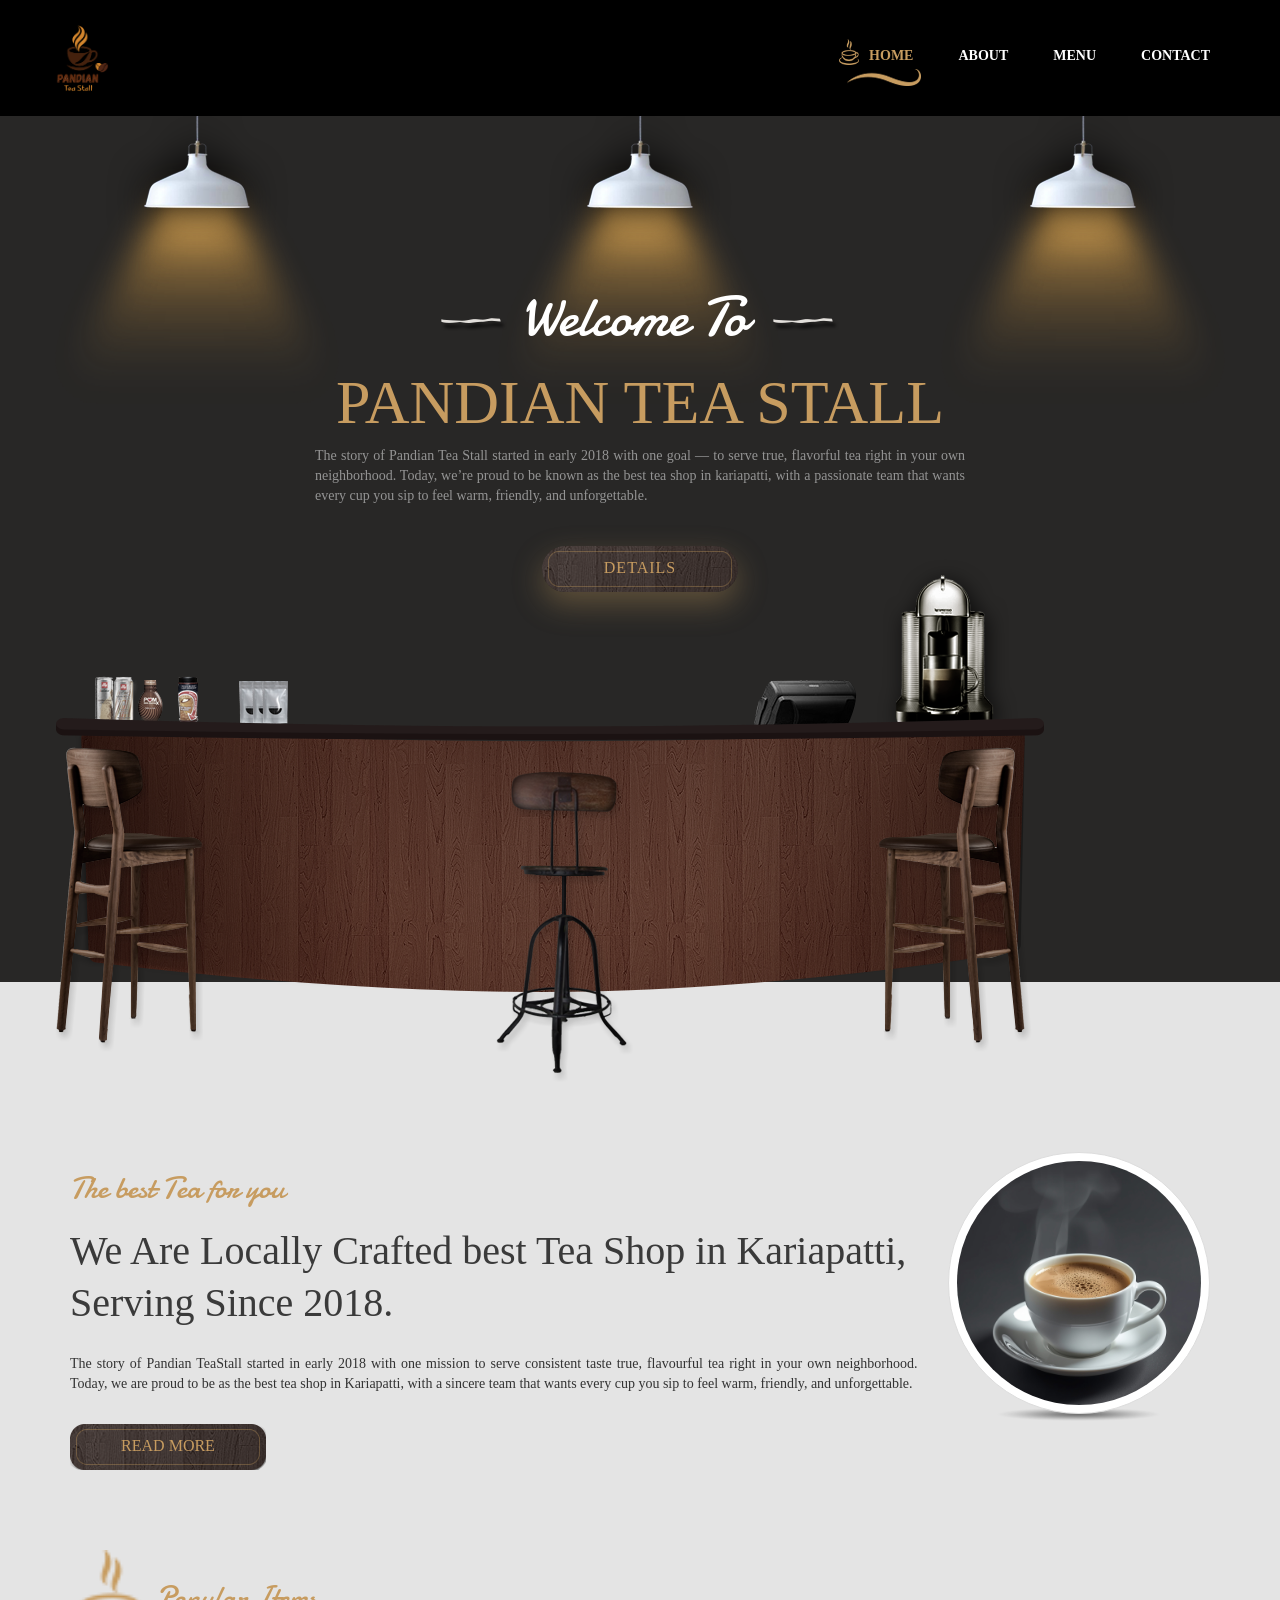
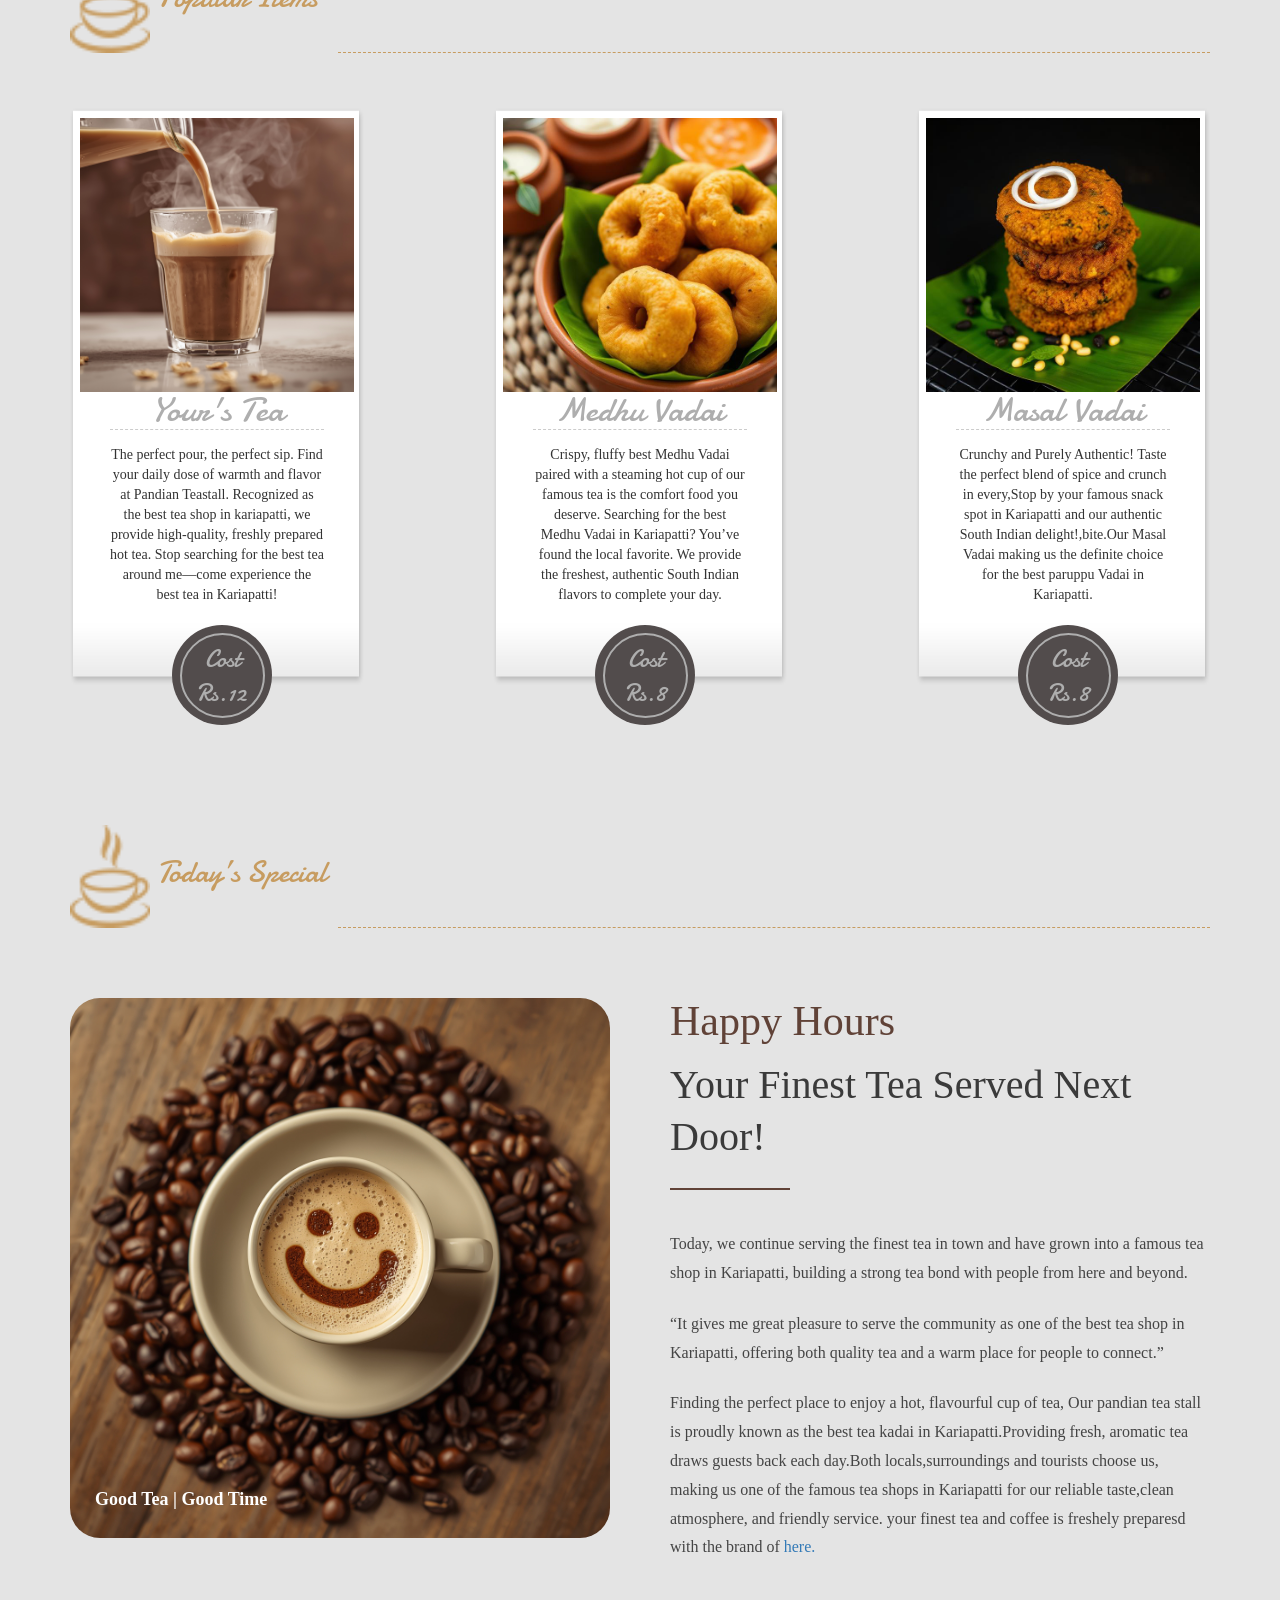
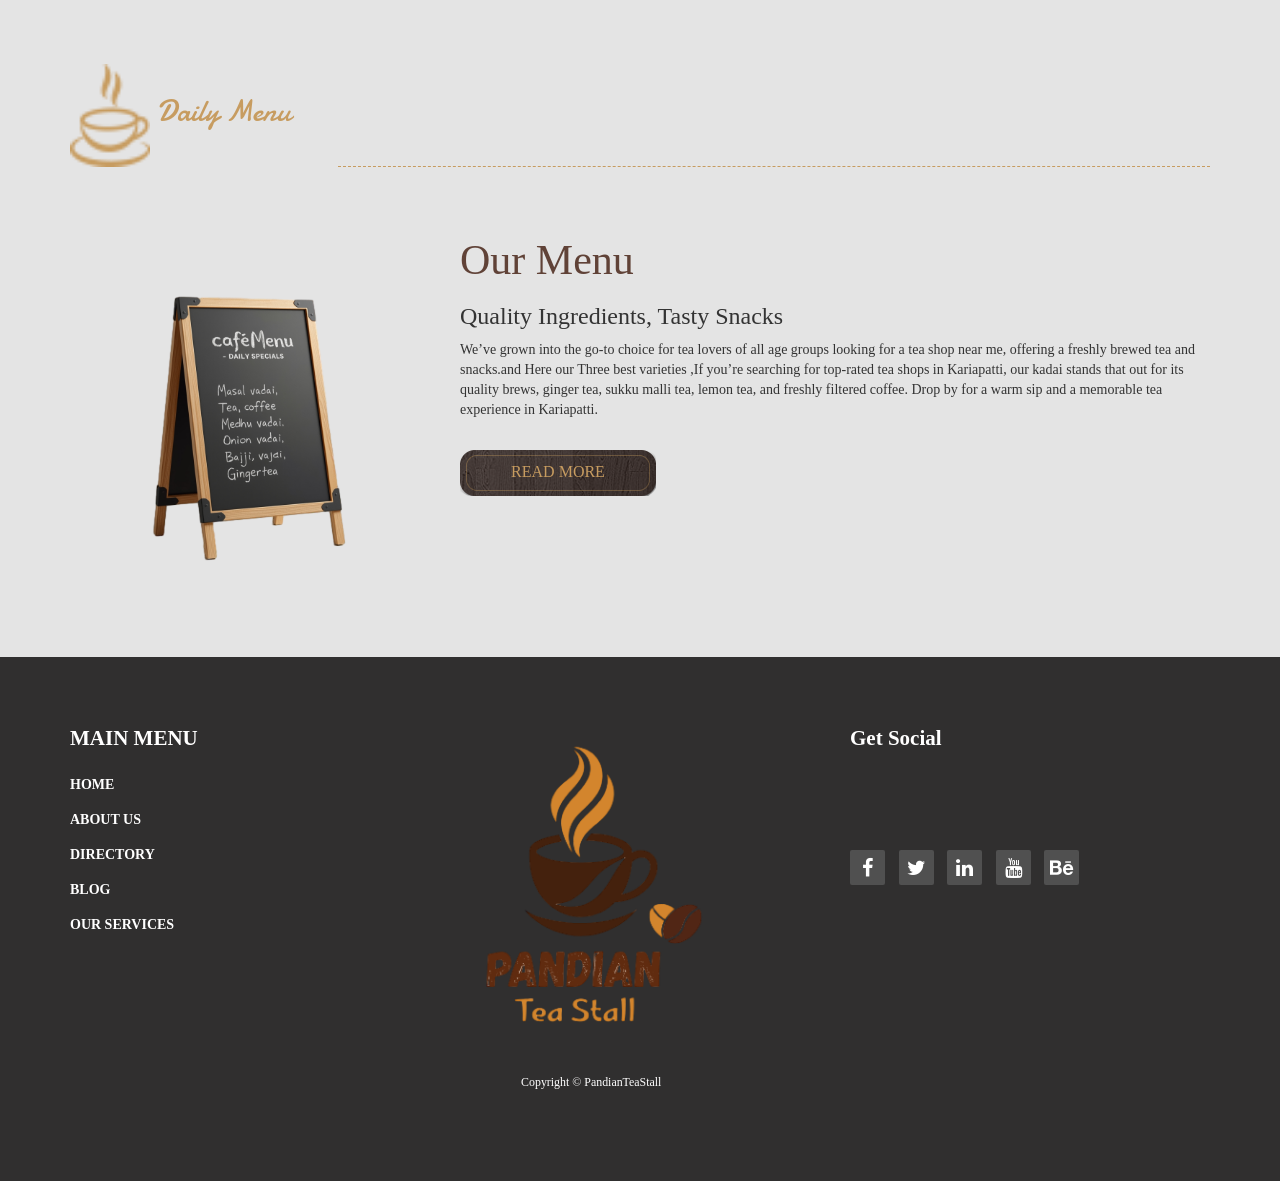
==== index.html @ c7413488 "Add files via upload" ====
<!DOCTYPE html>
<html lang="en">
<head>
  <meta charset="utf-8">
  <meta http-equiv="X-UA-Compatible" content="IE=edge">
  <meta name="viewport" content="width=device-width, initial-scale=1">
  <title>Cafe House Template</title>
<!-- 
Cafe House Template
http://www.templatemo.com/tm-466-cafe-house
-->
  <link href='http://fonts.googleapis.com/css?family=Open+Sans:400,300,400italic,600,700' rel='stylesheet' type='text/css'>
  <link href='http://fonts.googleapis.com/css?family=Damion' rel='stylesheet' type='text/css'>
  <link href="css/bootstrap.min.css" rel="stylesheet">
  <link href="css/font-awesome.min.css" rel="stylesheet">
  <link href="css/templatemo-style.css" rel="stylesheet">
  <link rel="shortcut icon" href="img/favicon.ico" type="image/x-icon" />

  <!-- HTML5 shim and Respond.js for IE8 support of HTML5 elements and media queries -->
  <!-- WARNING: Respond.js doesn't work if you view the page via file:// -->
    <!--[if lt IE 9]>
    <script src="https://oss.maxcdn.com/html5shiv/3.7.2/html5shiv.min.js"></script>
    <script src="https://oss.maxcdn.com/respond/1.4.2/respond.min.js"></script>
    <![endif]-->

  </head>
  <body>
    <!-- Preloader -->
    <div id="loader-wrapper">
      <div id="loader"></div>
      <div class="loader-section section-left"></div>
      <div class="loader-section section-right"></div>
    </div>
    <!-- End Preloader -->
    <div class="tm-top-header">
      <div class="container">
        <div class="row">
          <div class="tm-top-header-inner">
            <div class="tm-logo-container">
              <img src="img/pandianlogo.png" alt="Logo" class="tm-site-logo">
              <!-- <h1 class="tm-site-name tm-handwriting-font"></h1> -->
            </div>
            <div class="mobile-menu-icon">
              <i class="fa fa-bars"></i>
            </div>
            <nav class="tm-nav">
              <ul>
                <li><a href="index.html" class="active">Home</a></li>
                <li><a href="today-special.html">About</a></li>
                <li><a href="menu.html">Menu</a></li>
                <li><a href="contact.html">Contact</a></li>
              </ul>
            </nav>   
          </div>           
        </div>    
      </div>
    </div>
    <section class="tm-welcome-section">
      <div class="container tm-position-relative">
        <div class="tm-lights-container">
          <img src="img/light.png" alt="Light" class="light light-1">
          <img src="img/light.png" alt="Light" class="light light-2">
          <img src="img/light.png" alt="Light" class="light light-3">  
        </div>        
        <!-- <div class="row tm-welcome-content"> -->
          <div class="row tm-welcome-content" data-animate="zoom">

          <h2 class="white-text tm-handwriting-font tm-welcome-header"><img src="img/header-line.png" alt="Line" class="tm-header-line">&nbsp;Welcome To&nbsp;&nbsp;<img src="img/header-line.png" alt="Line" class="tm-header-line"></h2>
          <h2 class="gold-text tm-welcome-header-2">Pandian Tea Stall</h2>
          <p class="gray-text tm-welcome-description">
            The story of Pandian Tea Stall started in early 2018 with one goal — to serve true, flavorful tea right in your own neighborhood. Today, we’re proud to be known as the best tea shop in kariapatti, with a passionate team that wants every cup you sip to feel warm, friendly, and unforgettable.
         <a href="#main" class="tm-more-button tm-more-button-welcome">Details</a>
        </div>
        <img src="img/table-set.png" alt="Table Set" class="tm-table-set img-responsive">             
      </div>      
    </section>
    <div class="tm-main-section light-gray-bg">
      <div class="container" id="main">
       <section class="tm-section row">
<div class="col-lg-9 col-md-9 col-sm-8" data-animate="left">
    
    <h2 class="tm-section-header gold-text tm-handwriting-font">
      The best Tea for you
    </h2>

    <h2 class="header1">
      We Are Locally Crafted best Tea Shop in Kariapatti, Serving Since 2018.
    </h2>

    <p class="tm-welcome-description">
The story of Pandian TeaStall started in early 2018 with one mission to serve consistent taste true,
 flavourful tea right in your own neighborhood. Today, we are proud to be as the best tea shop in Kariapatti, 
 with a sincere team that wants every cup you sip to feel warm, friendly, and unforgettable.
    </p>

    <!-- HIDDEN CONTENT -->
    <div class="read-more-content" id="moreText">
      <p class="tm-welcome-description">
Our goal remains simple to give consistent taste, friendly eco service, and a 
comfortable place that truly represents the best tea shop in Kariapatti.
      </p>

      <p class="tm-welcome-description">
Over the years,our dedication to cleanliness,superiority, and customer satisfaction has 
helped us raise into a trusted name among locals and travellers alike. 
We continue to serve freshly prepared tea and vadai's that bring people together every day.
      </p>
    </div>

    <!-- BUTTON -->
    <a href="javascript:void(0);" 
       class="tm-more-button margin-top-30"
       onclick="toggleReadMore(this)">
       Read More
    </a>

  </div>

<div class="col-lg-3 col-md-3 col-sm-4 tm-welcome-img-container" data-animate="right">
    <div class="inline-block shadow-img">
      <img src="img/teacups.jpg" alt="Image" class="img-circle img-thumbnail">  
    </div>              
  </div>            
</section>
       
        <section class="tm-section tm-section-margin-bottom-0 row">
          <div class="col-lg-12 tm-section-header-container">
            <h2 class="tm-section-header gold-text tm-handwriting-font"><img src="img/logo.png" alt="Logo" class="tm-site-logo"> Popular Items</h2>
            <div class="tm-hr-container"><hr class="tm-hr"></div>
          </div>
          <div class="col-lg-12 tm-popular-items-container">
<div class="tm-popular-item" data-animate="zoom">
              <img src="img/teaglass.jpg" alt="Popular" class="tm-popular-item-img">
              <div class="tm-popular-item-description">
                <h3 class="tm-handwriting-font tm-popular-item-title">
                  <!-- <span class="tm-handwriting-font bigger-first-letter">Your's Favourite</span> -->
                 Your's Tea</h3><hr class="tm-popular-item-hr">
                <p>The perfect pour, the perfect sip. Find your daily dose of warmth and flavor at Pandian Teastall. Recognized as the best tea shop in kariapatti, we provide high-quality, freshly prepared hot tea. Stop searching for the best tea around me—come experience the best tea in
Kariapatti!</p>
                <div class="order-now-container">
                  <a href="#" class="order-now-link tm-handwriting-font"> Cost Rs.12</a>
                </div>
              </div>              
            </div>
            <div class="tm-popular-item">
              <img src="img/MedhuVadai.jpeg" alt="Popular" class="tm-popular-item-img">
              <div class="tm-popular-item-description">
                <h3 class="tm-handwriting-font tm-popular-item-title">
                  Medhu Vadai</h3><hr class="tm-popular-item-hr">
                <p>Crispy, fluffy best Medhu Vadai paired with a steaming hot cup of our famous tea is the comfort food you deserve. Searching for the best Medhu Vadai in Kariapatti? You’ve found the local favorite. We provide the freshest, authentic South Indian flavors to complete your day.</p>
                <div class="order-now-container">
                  <a href="#" class="order-now-link tm-handwriting-font">Cost 
                    Rs.8</a>
                </div>
              </div>              
            </div>
            <div class="tm-popular-item">
              <img src="img/masalvadai.jpeg" alt="Popular" class="tm-popular-item-img">
              <div class="tm-popular-item-description">
                <h3 class="tm-handwriting-font tm-popular-item-title">Masal Vadai</h3><hr class="tm-popular-item-hr">
                <p>Crunchy and Purely Authentic! Taste the perfect blend of spice and crunch in every,Stop by your famous snack spot in Kariapatti and our authentic South Indian delight!,bite.Our Masal Vadai making us the definite choice for the best paruppu Vadai in Kariapatti.</p>
                <div class="order-now-container">
                  <a href="#" class="order-now-link tm-handwriting-font">Cost Rs.8</a>
                </div>
              </div>              
            </div>
          </div>          
        </section>
        <!-- <section class="tm-section row">
          <div class="col-lg-12 tm-section-header-container">
            <h2 class="tm-section-header gold-text tm-handwriting-font"><img src="img/logo.png" alt="Logo" class="tm-site-logo"> Today's Special</h2>
            <div class="tm-hr-container"><hr class="tm-hr"></div>
          </div>          
          <div class="col-lg-12 tm-special-container margin-top-60">
            <div class="tm-special-container-left"> <!-- left -->
              <!-- <div class="tm-special-item">
                <div class="tm-special-img-container">
                  <img src="img/coffeesmile.jpg" alt="Special" class="tm-special-img img-responsive">  
                  <a href="#">
                    <div class="tm-special-description">
                      <h3 class="tm-special-title">Donec pede justo</h3>
                      <p>Lorem ipsum dolor sit amet, consectetuer adipiscing elit.</p>  
                    </div>            
                  </a>
                </div>
              </div>
            </div>
            <div class="tm-special-container-right"> <!-- right -->
              <!-- <div>
                <div class="tm-special-item">
                  <div class="tm-special-img-container">
                    <img src="img/special-2.jpg" alt="Special" class="img-responsive">  
                    <a href="#">
                      <div class="tm-special-description">
                        <h3 class="tm-special-title">Etiam sit amet</h3>
                        <p>Lorem ipsum dolor sit amet, consectetuer adipiscing elit.</p>
                      </div>
                    </a>
                  </div>
                </div>  
              </div>
              <div class="tm-special-container-lower">
                <div class="tm-special-item">
                  <div class="tm-special-img-container">
                    <img src="img/special-3.jpg" alt="Special" class="img-responsive">  
                    <a href="#">
                      <div class="tm-special-description">
                        <p>Vivamus elementum</p>
                      </div>
                    </a>
                  </div>
                </div>
                <div class="tm-special-item">
                  <div class="tm-special-img-container">
                    <img src="img/special-4.jpg" alt="Special" class="img-responsive">  
                    <a href="#">
                      <div class="tm-special-description">
                        <p>Quisque rutrum.</p>
                      </div>
                    </a>
                  </div>
                </div>  
              </div>              
            </div>
          </div>
           -->
        <!-- </section> -->
<section class="tm-section row">

  <!-- HEADER -->
  <div class="col-lg-12 tm-section-header-container">
    <h2 class="tm-section-header gold-text tm-handwriting-font">
      <img src="img/logo.png" alt="Logo" class="tm-site-logo">
      Today’s Special
    </h2>
    <div class="tm-hr-container">
      <hr class="tm-hr">
    </div>
  </div>

  <!-- CONTENT -->
  <div class="col-lg-12 tm-happy-hours">

    <!-- LEFT IMAGE -->
<div class="tm-happy-hours-img-box" data-animate="left">
      <img src="img/coffeesmile.jpg" alt="Happy Hours" class="tm-happy-hours-img">
      <span class="tm-happy-hours-caption">Good Tea | Good Time</span>
    </div>

    <!-- RIGHT TEXT -->
<div class="tm-happy-hours-content" data-animate="right">
      <h2 class="tm-happy-hours-title">Happy Hours</h2>

      <h4 class="tm-happy-hours-subtitle">
        Your Finest Tea Served Next Door!
      </h4>
      <div class="tm-happy-divider"></div>
<div>
   <p>
        Today, we continue serving the finest tea in town and have grown into a
        famous tea shop in Kariapatti, building a strong tea bond with people from
        here and beyond.
      </p>

      <p>
        “It gives me great pleasure to serve the community as one of the
        best tea shop in Kariapatti, offering both quality tea
        and a warm place for people to connect.”
      </p>
      <p>
Finding the perfect place to enjoy a hot, flavourful cup of tea, Our pandian tea stall is 
proudly known as the best tea kadai in Kariapatti.Providing fresh, aromatic tea draws guests 
back each day.Both locals,surroundings and tourists choose us, making us one of the famous tea shops
 in Kariapatti for our reliable taste,clean atmosphere, and friendly service.
 your finest tea and coffee is freshely preparesd with the brand of 
 <a href="https://www.hul.co.in/brands/foods/brooke-bond-3-roses/"> here.</a> 

      </p>
</div>
   

    </div>

  </div>
</section>

        <section class="tm-section">
          <div class="row">
            <div class="col-lg-12 tm-section-header-container">
              <h2 class="tm-section-header gold-text tm-handwriting-font"><img src="img/logo.png" alt="Logo" class="tm-site-logo"> Daily Menu</h2> 
              <div class="tm-hr-container"><hr class="tm-hr"></div> 
            </div>  
          </div>          
          <div class="row">
            <div class="tm-daily-menu-container margin-top-60">
              <div class="col-lg-4 col-md-4">
                <img src="img/chalkboard.png" alt="Menu board" class="tm-daily-menu-img">      
              </div>            
              <div class="col-lg-8 col-md-8">
                <h2 class="tm-happy-hours-title">Our Menu</h2>
                <h3>Quality Ingredients, Tasty Snacks</h3>
                 <p>We’ve grown into the go-to choice for tea lovers of all age groups looking for a tea shop near me, offering a
freshly brewed tea and snacks.and Here our Three best varieties ,If you’re searching for top-rated tea shops in Kariapatti, our kadai stands that out for its quality brews, ginger tea, sukku malli tea, lemon tea, and freshly filtered coffee. Drop by for a warm sip and a memorable tea experience in Kariapatti.
</p> 

 <div class="read-more-content" id="moreText">
      <p class="tm-welcome-description">
Our goal remains simple to give consistent taste, friendly eco service, and a 
comfortable place that truly represents the best tea shop in Kariapatti.
      </p>

      <p class="tm-welcome-description">
Over the years,our dedication to cleanliness,superiority, and customer satisfaction has 
helped us raise into a trusted name among locals and travellers alike. 
We continue to serve freshly prepared tea and vadai's that bring people together every day.
      </p>
    </div>
    <a href="javascript:void(0);" 
       class="tm-more-button margin-top-30"
       onclick="toggleReadMore(this)">
       Read More
    </a>
              </div>
            </div>
          </div>          
        </section>
      </div>
    </div> 
    <footer>
      <div class="tm-black-bg">
        <div class="container">
          <div class="row margin-bottom-60">
            <nav class="col-lg-3 col-md-3 tm-footer-nav tm-footer-div">
              <h3 class="tm-footer-div-title">Main Menu</h3>
              <ul>
                <li><a href="#">Home</a></li>
                <li><a href="#">About Us</a></li>
                <li><a href="#">Directory</a></li>
                <li><a href="#">Blog</a></li>
                <li><a href="#">Our Services</a></li>
              </ul>
            </nav>

            <div class="col-lg-5 col-md-5 tm-footer-div">
                <img src="img/pandianlogo.png" alt="About Us" class="tm-footer-image"> 
                 <div class="row tm-copyright">
           <p class="col-lg-12 small copyright-text text-center">Copyright &copy; PandianTeaStall</p>
         </div>  
            </div>

            <div class="col-lg-4 col-md-4 tm-footer-div">
              <h3 class="tm-footer-div-title">Get Social</h3>
              <!-- <p>Aenean leo ligula, porttitor eu, consequat vitae, eleifend ac, enim. Aliquam lorem ante.</p> -->
              <div class="tm-social-icons-container">
                <a href="#" class="tm-social-icon"><i class="fa fa-facebook"></i></a>
                <a href="#" class="tm-social-icon"><i class="fa fa-twitter"></i></a>
                <a href="#" class="tm-social-icon"><i class="fa fa-linkedin"></i></a>
                <a href="#" class="tm-social-icon"><i class="fa fa-youtube"></i></a>
                <a href="#" class="tm-social-icon"><i class="fa fa-behance"></i></a>
              </div>
            </div>
          </div>          
        </div>  
      </div>      
      <div>
     </div>
   </footer> <!-- Footer content-->  
   <!-- JS -->
   <script type="text/javascript" src="js/jquery-1.11.2.min.js"></script>      <!-- jQuery -->
   <script type="text/javascript" src="js/templatemo-script.js"></script>      <!-- Templatemo Script -->
   <script>
function toggleReadMore(btn) {
  const content = document.getElementById("moreText");

  if (content.style.display === "none" || content.style.display === "") {
    content.style.display = "block";
    btn.innerText = "Read Less";
  } else {
    content.style.display = "none";
    btn.innerText = "Read More";
  }
}
</script>

<script>
function toggleReadMore(btn) {
  const content = btn.previousElementSibling;

  if (content.style.display === "none" || content.style.display === "") {
    content.style.display = "block";
    btn.innerText = "Read Less";
  } else {
    content.style.display = "none";
    btn.innerText = "Read More";
  }
}
</script>
<script>
const observer = new IntersectionObserver(entries => {
  entries.forEach(entry => {
    if (entry.isIntersecting) {
      entry.target.classList.add("active");
    }
  });
}, { threshold: 0.15 });

document.querySelectorAll("[data-animate]").forEach(el => {
  observer.observe(el);
});
</script>
<script>
let slides = document.querySelectorAll(".tm-banner-slider .slide");
let index = 0;

setInterval(() => {
  slides[index].classList.remove("active");
  index = (index + 1) % slides.length;
  slides[index].classList.add("active");
}, 5000);
</script>

<script>
document.querySelector('.tm-more-button-welcome').addEventListener('click', function(e) {
  e.preventDefault();

  document.querySelector('#main').scrollIntoView({
    behavior: 'smooth',
    block: 'start'
  });
});
</script>

 </body>
 </html>
---- css/templatemo-style.css ----
/* /** 

Cafe House Template

http://www.templatemo.com/tm-466-cafe-house


    
COLOR CODES
  Gold: #c79c60;
*/

/** Preloader 
* https://ihatetomatoes.net/create-custom-preloading-screen/
*/
#loader-wrapper {
    position: fixed;
    top: 0;
    left: 0;
    width: 100%;
    height: 100%;
    z-index: 1000;
}
#loader {
    display: block;
    position: relative;
    left: 50%;
    top: 50%;
    width: 150px;
    height: 150px;
    margin: -75px 0 0 -75px;
    border-radius: 50%;
    border: 3px solid transparent;
    border-top-color: #3498db;

    -webkit-animation: spin 2s linear infinite; /* Chrome, Opera 15+, Safari 5+ */
    animation: spin 2s linear infinite; /* Chrome, Firefox 16+, IE 10+, Opera */

    z-index: 1001;
}
#loader:before {
    content: "";
    position: absolute;
    top: 5px;
    left: 5px;
    right: 5px;
    bottom: 5px;
    border-radius: 50%;
    border: 3px solid transparent;
    border-top-color: #e74c3c;

    -webkit-animation: spin 3s linear infinite; /* Chrome, Opera 15+, Safari 5+ */
    animation: spin 3s linear infinite; /* Chrome, Firefox 16+, IE 10+, Opera */
}

#loader:after {
    content: "";
    position: absolute;
    top: 15px;
    left: 15px;
    right: 15px;
    bottom: 15px;
    border-radius: 50%;
    border: 3px solid transparent;
    border-top-color: #f9c922;

    -webkit-animation: spin 1.5s linear infinite; /* Chrome, Opera 15+, Safari 5+ */
      animation: spin 1.5s linear infinite; /* Chrome, Firefox 16+, IE 10+, Opera */
}

@-webkit-keyframes spin {
    0%   { 
        -webkit-transform: rotate(0deg);  /* Chrome, Opera 15+, Safari 3.1+ */
        -ms-transform: rotate(0deg);  /* IE 9 */
        transform: rotate(0deg);  /* Firefox 16+, IE 10+, Opera */
    }
    100% {
        -webkit-transform: rotate(360deg);  /* Chrome, Opera 15+, Safari 3.1+ */
        -ms-transform: rotate(360deg);  /* IE 9 */
        transform: rotate(360deg);  /* Firefox 16+, IE 10+, Opera */
    }
}
@keyframes spin {
    0%   { 
        -webkit-transform: rotate(0deg);  /* Chrome, Opera 15+, Safari 3.1+ */
        -ms-transform: rotate(0deg);  /* IE 9 */
        transform: rotate(0deg);  /* Firefox 16+, IE 10+, Opera */
    }
    100% {
        -webkit-transform: rotate(360deg);  /* Chrome, Opera 15+, Safari 3.1+ */
        -ms-transform: rotate(360deg);  /* IE 9 */
        transform: rotate(360deg);  /* Firefox 16+, IE 10+, Opera */
    }
}

#loader-wrapper .loader-section {
    position: fixed;
    top: 0;
    width: 51%;
    height: 100%;
    background: #222222;
    z-index: 1000;
    -webkit-transform: translateX(0);  /* Chrome, Opera 15+, Safari 3.1+ */
    -ms-transform: translateX(0);  /* IE 9 */
    transform: translateX(0);  /* Firefox 16+, IE 10+, Opera */
}

#loader-wrapper .loader-section.section-left {
    left: 0;
}

#loader-wrapper .loader-section.section-right {
    right: 0;
}

/* Loaded */
.loaded #loader-wrapper .loader-section.section-left {
    -webkit-transform: translateX(-100%);  /* Chrome, Opera 15+, Safari 3.1+ */
        -ms-transform: translateX(-100%);  /* IE 9 */
            transform: translateX(-100%);  /* Firefox 16+, IE 10+, Opera */

    -webkit-transition: all 0.7s 0.3s cubic-bezier(0.645, 0.045, 0.355, 1.000);  
            transition: all 0.7s 0.3s cubic-bezier(0.645, 0.045, 0.355, 1.000);
}

.loaded #loader-wrapper .loader-section.section-right {
    -webkit-transform: translateX(100%);  /* Chrome, Opera 15+, Safari 3.1+ */
        -ms-transform: translateX(100%);  /* IE 9 */
            transform: translateX(100%);  /* Firefox 16+, IE 10+, Opera */

-webkit-transition: all 0.7s 0.3s cubic-bezier(0.645, 0.045, 0.355, 1.000);  
    transition: all 0.7s 0.3s cubic-bezier(0.645, 0.045, 0.355, 1.000);
}

.loaded #loader {
    opacity: 0;
    -webkit-transition: all 0.3s ease-out;  
            transition: all 0.3s ease-out;
}
.loaded #loader-wrapper {
    visibility: hidden;

    -webkit-transform: translateY(-100%);  /* Chrome, Opera 15+, Safari 3.1+ */
        -ms-transform: translateY(-100%);  /* IE 9 */
            transform: translateY(-100%);  /* Firefox 16+, IE 10+, Opera */

    -webkit-transition: all 0.3s 1s ease-out;  
            transition: all 0.3s 1s ease-out;
}
/* end Preloader */

body { overflow-x: hidden; }
ul { 
  margin: 0; 
  padding: 0;
}
* { font-family: 'Open Sans', sans-serif; }
/* .container { max-width: 960px; } */
.tm-handwriting-font { font-family: 'Damion', cursive; }
.tm-top-header {
  background: black;
  color: white;
}
.tm-site-logo{
    max-width: 180px; 
  width: 30%;
  height: auto;

}
 .tm-site-name {
  vertical-align: bottom;
}
.tm-site-name {
  color: #c79c60;
  display: inline-block;
  font-size: 32px;
  margin: 0 10px;  
}
.tm-logo-container {
   padding: 10px 0; 
  }
.tm-nav {
  display: -webkit-box;
  display: -webkit-flex;
  display: -ms-flexbox;
  display: flex;
  -webkit-box-align: center;
  -webkit-align-items: center;
      -ms-flex-align: center;
          align-items: center;
  font-weight: 700;
  text-transform: uppercase;  
}
.tm-nav li {
  list-style: none;
  float: left;
}
.tm-nav li a {
  color: white;
  display: inline-block;
  padding: 15px 15px 20px 30px;
  -webkit-transition: all 0.3s ease;
          transition: all 0.3s ease;
}
.tm-nav li a:hover,
 .tm-nav li a:focus,
 .tm-nav li a.active {  
  color: #c79c60;
  text-decoration: none;
}
.tm-nav li a.active {
  background: url(../img/logo.png) no-repeat, url(../img/nav-underline.png) no-repeat;
  background-size: 20px, 74px 17px;
  background-position: 0% 30%, center bottom;
}
.tm-top-header-inner {
  display: -webkit-box;
  display: -webkit-flex;
  display: -ms-flexbox;
  display: flex;
  -webkit-box-pack: justify;
  -webkit-justify-content: space-between;
      -ms-flex-pack: justify;
          justify-content: space-between;
  padding-top: 10px;
  padding-bottom: 10px;
}
.mobile-menu-icon { display: none; }
.tm-section { margin-bottom: 60px; }
.tm-section-margin-bottom-0 { margin-bottom: 0; }

/* Welcome */
.tm-welcome-section {
  background: #282726;
  text-align: center;
}
.white-text { color: white; }
.blue-text { color: #0066CC; }
.gold-text { color: #c79c60; }
.gray-text { color: #949494; }
.green-text { color: #30A430; }
.tm-welcome-header { font-size: 56px; }
.tm-welcome-header-2 {
  font-family: 'Times New Roman', serif;
  font-size: 62px;
  text-transform: uppercase;
}
.tm-welcome-content {
  margin: 150px auto 350px;
  max-width: 650px;
}
.tm-welcome-description { text-align: justify; }
.tm-welcome-img-container { text-align: right; } 
  /* margin: 40px auto; */

.tm-more-button-welcome {
  position: relative;
  z-index: 10;
  pointer-events: auto;
  margin: 40px auto;
  display: inline-block;
  padding: 14px 38px;
  border-radius: 40px;
  background: linear-gradient(135deg, #c59d5f, #b08d57);
  color: #fff;
  font-size: 16px;
  letter-spacing: 1px;
  text-transform: uppercase;
  text-decoration: none;
  font-weight: 500;

  box-shadow: 0 12px 30px rgba(197, 157, 95, 0.35);

  transition-property: transform, box-shadow;
  transition-duration: 0.65s;
  transition-delay: 0.08s;
  transition-timing-function: cubic-bezier(0.23, 1, 0.32, 1);
}

.tm-more-button-welcome:hover {
  transform: translateY(-4px);
  box-shadow: 0 22px 45px rgba(197, 157, 95, 0.55);
}

.tm-more-button-welcome:active {
  transform: scale(0.95);
  transition-duration: 0.15s;
}

.tm-more-button-welcome::before,
.tm-more-button-welcome::after {
  pointer-events: none;
}


html {
  scroll-behavior: smooth;
}

.tm-more-button {  
  display: -webkit-box;  
  display: -webkit-flex;  
  display: -ms-flexbox;  
  display: flex;
  -webkit-box-pack: center;
  -webkit-justify-content: center;
      -ms-flex-pack: center;
          justify-content: center;
  -webkit-box-align: center;
  -webkit-align-items: center;
      -ms-flex-align: center;
          align-items: center;
  background-image: url(../img/tm-brown-button.png);
  width: 196px;
  height: 46px;  
  text-transform: uppercase;
  font-size: 16px;
  color: #c79c60;
  -webkit-transition: all 0.3s ease;
          transition: all 0.3s ease;
}
/* .tm-more-button:hover, */
.tm-more-button:focus {
  color: white;
  text-decoration: none;
}
.tm-position-relative { position: relative; }
.tm-table-set {
  position: absolute;
  bottom: -100px;
  left: 0;
}
.tm-lights-container {
  position: absolute;
  top: 0;
  left: 0;
  display: -webkit-box;
  display: -webkit-flex;
  display: -ms-flexbox;
  display: flex;
  -webkit-box-pack: justify;
  -webkit-justify-content: space-between;
      -ms-flex-pack: justify;
          justify-content: space-between;
  width: 100%;
}

/* Main content */
.light-gray-bg { background-color: #e4e4e4; }
.tm-main-section { padding-top: 170px; }
.img-thumbnail { padding: 8px; }
.inline-block { display: inline-block; }
.shadow-img {
  background: url(../img/shadow.png) no-repeat center bottom;
  padding-bottom: 7px;
}
.margin-top-30 { margin-top: 30px; }

/* Footer */
.tm-black-bg {
  background-color: #302f2f;
  color: white;
  padding-top: 50px;
}
.header1{
  font-size: 24px;
  color: #3a3a3a;
  margin-bottom: 25px;
  font-family: 'Cormorant Garamond',serif;
  font-size: 4rem;
  font-weight: 400;
  line-height: 1.3em;
}
.read-more-content {
  display: none;
  margin-top: 15px;
}

.tm-footer-div-title {
  color: white;
  font-size: 21px;
  font-weight: 700;
}
.tm-footer-nav {
  font-weight: 700;
  text-transform: uppercase;
}
.tm-footer-nav ul { list-style: none; }
.tm-footer-nav li { padding: 15px 0 0 0; }
.tm-footer-nav li a { color: white; }
.tm-footer-nav li a:hover {
  color: #c79c60;
  text-decoration: none;
}
.margin-bottom-30 { margin-bottom: 30px; }
.margin-bottom-60 { margin-bottom: 60px; }
.margin-top-60 { margin-top: 60px; }
.margin-top-15 { margin-top: 15px; }
.copyright-text {
  margin-top: 30px;
  margin-bottom: 30px;
}
.tm-social-icon {
  background-color: #505050;
  color: white;
  display: inline-block;
  font-size: 20px;
  -webkit-transition: all 0.3s ease;
  transition: all 0.3s ease;
  width: 35px;
  height: 35px;
  border-radius: 2px;
  text-align: center;
  padding-top: 4px;
  margin-right: 10px;
}
.tm-social-icon:last-child { margin-right: 0; }
.tm-social-icon:hover,
.tm-social-icon:focus {
  background-color: #BB8232;
  color: white;
}
.tm-social-icons-container { margin-top: 100px; }
.tm-popular-item {
  background: url(../img/popular-item-bg.png) no-repeat;
  background-size: 100% 100%;
  max-width: 294px;
  margin-top: 30px;  
  margin-bottom: 80px;
    padding: 10px;              /* space inside */

}
.tm-popular-item-img {
    width: 100%;                /* fit container */
  height: auto;               /* keep ratio */
  display: block;
  object-fit: contain;        /* prevent cropping */
  margin: 0 auto;             /* center image */

  /* margin-left: 3px;  */
}
.tm-popular-items-container {
  display: -webkit-box;
  display: -webkit-flex;
  display: -ms-flexbox;
  display: flex;
  -webkit-flex-wrap: wrap;
      -ms-flex-wrap: wrap;
          flex-wrap: wrap;
  -webkit-box-pack: justify;
  -webkit-justify-content: space-between;
      -ms-flex-pack: justify;
          justify-content: space-between;
  margin-bottom: 40px;
}
.tm-popular-items-container:last-child { margin-top: 15px; }
.tm-popular-item-description {
  padding: 0 30px 60px;
  position: relative;
  text-align: center;
}
.tm-popular-item-title,
.order-now-link {
  color: rgb(174,174,174);
  -webkit-transition: all 0.3s ease;
          transition: all 0.3s ease;
}
.order-now-link {
  font-size: 24px;
  border: 2px solid rgb(174,174,174);
  border-radius: 50%;
  width: 85px;
  height: 85px;
  padding-top: 8px;
  -webkit-transition: all 0.3s ease;
          transition: all 0.3s ease;
}
.tm-popular-item:hover { background-image: url(../img/popular-item-bg-hover.png); }
.tm-popular-item:hover .tm-popular-item-title { color: #c79c60; }
.tm-popular-item:hover hr {
  border-color: #c79c60;
  -webkit-transition: all 0.3s ease;
          transition: all 0.3s ease;
}
.tm-popular-item:hover .order-now-link {
  border-color: #c79c60;
  color: #c79c60;
  text-decoration: none;
}
.tm-popular-item-title {
  font-size: 34px;
  margin-top: 0;
  margin-bottom: 0;
}
.tm-popular-item-hr {
  margin-top: 0;
  margin-bottom: 15px;
}
.bigger-first-letter { font-size: 60px; }
.order-now-container {
  width: 100px;
  height: 100px;
  background-color: rgb(82, 76, 76);
  border-radius: 50%;
  margin: 0 auto;
  display: -webkit-box;
  display: -webkit-flex;
  display: -ms-flexbox;
  display: flex;
  -webkit-box-align: center;
  -webkit-align-items: center;
      -ms-flex-align: center;
          align-items: center;
  -webkit-box-pack: center;
  -webkit-justify-content: center;
      -ms-flex-pack: center;
          justify-content: center;
  color: white;
  position: absolute;
  left: 92px;
  bottom: -50px;
}
.tm-about-section {
  display: flex;
  align-items: center;
  gap: 50px;
  padding: 60px 0;
}

/* LEFT IMAGE */
.tm-about-image {
  position: relative;
  flex: 1;
}

.tm-about-img {
  width: 100%;
  border-radius: 20px;
  display: block;
}

.tm-image-caption {
  position: absolute;
  bottom: 20px;
  left: 20px;
  color: #fff;
  font-size: 18px;
  font-weight: 600;
}

/* RIGHT CONTENT */
.tm-about-content {
  flex: 1;
}

.tm-about-title {
  font-family: "Playfair Display", serif;
  font-size: 36px;
  margin-bottom: 10px;
}

.tm-about-subtitle {
  font-family: "Poppins", sans-serif;
  color: #1f3c88;
  font-size: 22px;
  margin-bottom: 20px;
}

.tm-about-content p {
  font-size: 16px;
  line-height: 1.8;
  margin-bottom: 15px;
  color: #444;
}



.tm-special-item {
  display: inline-block;
  padding: 8px;
  background-color: white;
  max-width: 100%;
}
.tm-special-img-container {
  display: inline-block;
  position: relative;
  max-width: 100%;
}

.tm-special-description {
  position: absolute;
  left: 0;
  bottom: 0;
  color: white;
  background: rgba(0,0,0,0.6);
  width: 100%;
  padding: 12px 10px 5px;
}
.tm-special-title { margin-top: 0; }
.tm-special-container {
  display: -webkit-box;
  display: -webkit-flex;
  display: -ms-flexbox;
  display: flex;
  -webkit-box-pack: justify;
  -webkit-justify-content: space-between;
      -ms-flex-pack: justify;
          justify-content: space-between;
}
.tm-special-container-right {
  display: -webkit-box;
  display: -webkit-flex;
  display: -ms-flexbox;
  display: flex;
  -webkit-box-orient: vertical;
  -webkit-box-direction: normal;
  -webkit-flex-direction: column;
      -ms-flex-direction: column;
          flex-direction: column;
  -webkit-box-pack: justify;
  -webkit-justify-content: space-between;
      -ms-flex-pack: justify;
          justify-content: space-between;
}
.tm-special-container-lower {
  display: -webkit-box;
  display: -webkit-flex;
  display: -ms-flexbox;
  display: flex;
  -webkit-box-pack: justify;
  -webkit-justify-content: space-between;
      -ms-flex-pack: justify;
          justify-content: space-between;
}

/* http://stackoverflow.com/questions/488830/ol-with-numbers-another-color */
ol { counter-reset: item }
ol li { display: block }
ol li:before { 
  content: counter(item) ". "; 
  counter-increment: item;
  color: #c79c60; 
  font-weight: 700;
}
.tm-section-header-container {
  display: -webkit-box;
  display: -webkit-flex;
  display: -ms-flexbox;
  display: flex;
  -webkit-box-align: end;
  -webkit-align-items: flex-end;
      -ms-flex-align: end;
          align-items: flex-end;
}
/*http://stackoverflow.com/questions/1032914/how-to-make-a-div-to-fill-a-remaining-horizontal-space-a-very-simple-but-annoyi*/
.tm-section-header { width: 350px; }
.tm-hr-container {
  width: 100%;
  height: 41px;
}
.tm-hr { border-color: #c79c60; }
.tm-daily-menu-container { overflow: hidden; }

/* Menu */
.tm-side-menu {
  color: white;
  width: 242px;
  padding-top: 7px;
  position: relative;
  z-index: 1;
  text-align: center;
  text-transform: uppercase;  
}
.tm-side-menu-bg {
  position: absolute;
  top: 0;
  left: 0;
}
.tm-side-menu li { list-style: none; }
.tm-side-menu li a {
  color: #7c6a51;
  padding: 7px;
  display: block;
  -webkit-transition: all 0.3s ease;
          transition: all 0.3s ease;
}
.tm-side-menu li a:hover,
.tm-side-menu li a.active {
  color: #c79c60;
  text-decoration: none;
}
.tm-product {
  margin-right: 0;
  margin-left: auto;
  max-width: 652px;
  display: -webkit-box;
  display: -webkit-flex;
  display: -ms-flexbox;
  display: flex;
  -webkit-box-pack: justify;
  -webkit-justify-content: space-between;
      -ms-flex-pack: justify;
          justify-content: space-between;
  -webkit-box-align: center;
  -webkit-align-items: center;
      -ms-flex-align: center;
          align-items: center;
  background-color: white;
  padding: 20px;
}
.tm-product-text { max-width: 325px; }
.tm-product-price {
  width: 100px;
  height: 100px;
  background-color: rgb(82, 76, 76);
  border-radius: 50%;
  display: -webkit-box;
  display: -webkit-flex;
  display: -ms-flexbox;
  display: flex;
  -webkit-box-align: center;
  -webkit-align-items: center;
      -ms-flex-align: center;
          align-items: center;
  -webkit-box-pack: center;
  -webkit-justify-content: center;
      -ms-flex-pack: center;
          justify-content: center;
  color: white;
  position: relative;
}
.tm-product-title {
  margin-top: 0;
  margin-bottom: 15px;
  -webkit-transition: all 0.3s ease;
          transition: all 0.3s ease;
}
.tm-product-description {
  margin-bottom: 0;
  text-align: justify;
}
.tm-product-price-link {
  border: 2px solid rgb(174,174,174);
  border-radius: 50%;
  width: 85px;
  height: 85px;
  -webkit-transition: all 0.3s ease;
          transition: all 0.3s ease;
  text-align: center;
  padding-top: 7px;
  font-size: 40px;
  color: rgb(174,174,174);
}
.tm-product {
  cursor: pointer;
  margin-bottom: 20px;
}
.tm-product:hover .tm-product-price-link {
  border-color: #c79c60;
  color: #c79c60;
  text-decoration: none;  
}
.tm-product:hover .tm-product-title { color: #c79c60; }
.tm-product-price-currency {
  font-size: 20px;
  position: absolute;
  top: 24px;
  left: 22px;
}
.form-control {
  border-color: #c79c60;
  border-radius: 10px;
}
.form-control:focus { 
  border-color: rgb(136, 93, 33); 
  -webkit-box-shadow: inset 0 1px 1px rgba(0,0,0,.075), 0 0 8px rgba(199, 156, 96, 0.6); 
          box-shadow: inset 0 1px 1px rgba(0,0,0,.075), 0 0 8px rgba(199, 156, 96, 0.6);
}
button.tm-more-button {
  background-color: transparent;
  border: 0;
  display: block;
  outline: 0;
}
#google-map { 
  height: 350px;
  border: 3px solid #fff;
  border-radius: 10px;
}
.tm-happy-hours {
  display: flex;
  gap: 60px;
  align-items: flex-start;
  margin-top: 60px; 
}

/* IMAGE */
.tm-happy-hours-img-box {
  position: relative;
  flex: 1;
}

.tm-happy-hours-img {
  width: 100%;
  border-radius: 30px;
  display: block;
}

.tm-happy-hours-caption {
  position: absolute;
  bottom: 25px;
  left: 25px;
  color: #fff;
  font-size: 18px;
  font-weight: 600;
}

/* TEXT */
.tm-happy-hours-content {
  flex: 1;
}

.tm-happy-hours-title {
  font-family: "Playfair Display", serif;
  font-size: 42px;
  margin-bottom: 15px;
  color: #604237;
    margin-top: 0;       /* IMPORTANT */

}

.tm-happy-hours-subtitle {
  font-size: 24px;
  color: #3a3a3a;
  margin-bottom: 25px;
  font-family: 'Cormorant Garamond',serif;
  font-size: 4rem;
  font-weight: 400;
  line-height: 1.3em;
}
.tm-happy-divider{
   width: 120px;
  height: 2px;
  background: #604237;
  margin: 25px 0 40px; /* bottom gap increased */

}

.tm-happy-hours-content p {
  font-size: 16px;
  line-height: 1.8;
  color: #444;
  margin-bottom: 22px;

}
.tm-footer-image {
  width: 50%;
  max-width: 300px;  
  height: auto;
  display: block;
  margin-top: 15px;
}
.tm-footer-image {
  margin: 15px auto 0;
}
.about-container {
    display: flex;
    gap: 40px;
    padding: 50px;
    align-items: center;
}

/* LEFT TEXT */
.about-text {
    flex: 1;
}

.about-text h2 {
    font-size: 28px;
    margin-bottom: 15px;
    color: #1a2b6d;
}

.about-text p {
    line-height: 1.7;
    font-size: 16px;
}

/* RIGHT IMAGE SECTION */
.about-images {
    flex: 1;
    display: flex;
    gap: 20px;
}

/* BIG IMAGE */
.image-large img {
    width: 100%;
    height: 100%;
    max-height: 420px;
    object-fit: cover;
    border-radius: 20px;
}

/* SMALL IMAGES */
.image-small-group {
    display: flex;
    flex-direction: column;
    gap: 20px;
}

.image-small-group img {
    width: 166px;
    height: 200px;
    object-fit: cover;
    border-radius: 20px;
}

/* GALLERY SECTION */

/* BACKGROUND IMAGE */
.gallery-bg {
    background-image: url("../img/brownbg.jpg"); /* <-- YOUR IMAGE */
    background-size: cover;
    background-position: center;
    background-repeat: no-repeat;
    padding: 80px 40px;
}

/* DARK OVERLAY FOR READABILITY */
.gallery-content {
    background: rgba(0, 0, 0, 0.45);
    padding: 60px;
}

/* TITLE */
.gallery-title {
    text-align: center;
    color: #fff;
    font-size: 38px;
    font-family: serif;
}

.gallery-divider {
    width: 120px;
    height: 2px;
    background: orange;
    margin: 15px auto 40px;
    position: relative;
}

.gallery-divider::before {
    content: "✿";
    position: absolute;
    top: -14px;
    left: 50%;
    transform: translateX(-50%);
    color: orange;
}

/* IMAGE GRID */
.gallery-grid {
    display: grid;
    grid-template-columns: repeat(3, 1fr);
    border: 2px solid orange;
}

.gallery-grid img {
    width: 100%;
    height: 260px;
    object-fit: cover;
    border: 1px solid orange;
}

.gallery-item {
    border: 1px solid #f5a623;
    overflow: hidden;
}

.gallery-item img {
    width: 100%;
    /* height: 100%; */
    object-fit: cover;
    display: block;
    transition: transform 0.4s ease;
}

.gallery-item:hover img {
    transform: scale(1.05);
}



.divider span {
    display: inline-block;
    width: 120px;
    height: 2px;
    background: #f5a623;
    position: relative;
}

.divider span::before {
    content: "✿";
    position: absolute;
    top: -14px;
    left: 50%;
    transform: translateX(-50%);
    color: #f5a623;
    font-size: 18px;
}


.story-content {
  margin-top: 50px;
  text-align: center;
}

/* Sub heading spacing */
.sub-heading {
  font-size: 14px;
  text-transform: uppercase;
  letter-spacing: 2px;
  color: #c97a00;
  margin-bottom: 10px;
}

/* Main heading spacing */
.main-heading {
  font-size: 34px;
  margin-bottom: 25px;
  font-family: auto;
}

/* Paragraph spacing */
.story-content p {
  font-size: 16px;
  line-height: 1.8;
  margin-bottom: 20px;
  color: #555;
  text-align: justify;
}


/* Amenities Section */
.shop-amenities-section {
  padding-bottom: 80px;
}

.amenities-container {
  text-align: center;
  margin-top: 50px;
}

.amenities-title {
  font-size: 36px;
  font-weight: 600;
  color: #1f2b5b;
  margin-bottom: 30px;
  font-family: auto;
}

.amenities-list {
  display: flex;
  justify-content: center;
  gap: 60px;
  flex-wrap: wrap;
}

.amenity-item {
  display: flex;
  align-items: center;
  gap: 10px;
  font-size: 18px;
  color: #333;
}

.amenity-item i {
  font-size: 22px;
  color: #ff7a00;
}

/* Quote Section */
.quote-section {
  position: relative;
  margin-top: 120px;
  text-align: center;
}

.quote-content {
  position: relative;
  z-index: 2;
}

.quote-text {
  font-size: 22px;
  color: #1f2b5b;
  line-height: 1.6;
  margin-bottom: 20px;
  font-family: 'Times New Roman', Times, serif;
}

.quote-author {
  display: flex;
  justify-content: center;
  align-items: center;
  gap: 10px;
  font-size: 18px;
  font-weight: 600;
}

.quote-img {
  width: 60px;
  border-radius: 50%;
}

/* Background circles */
.quote-circle {
  position: absolute;
  width: 260px;
  height: 260px;
  background: rgba(255, 200, 160, 0.2);
  border-radius: 50%;
  top: -60px;
  left: 50%;
  transform: translateX(-120%);
}

.quote-circle.light {
  transform: translateX(10%);
}
.amenity-item i {
  font-size: 22px;
  color: #ff7a00;
}

.luxury-rect-frame {
  position: relative;
  padding: 10px;
  background: linear-gradient(
    135deg,
    #1b1b1b,
    #c9a44c,
    #1b1b1b
  );
  border-radius: 16px;
  box-shadow:
    0 18px 40px rgba(0, 0, 0, 0.35),
    0 6px 15px rgba(201, 164, 76, 0.35);
  transition: transform 0.45s ease, box-shadow 0.45s ease;
}

.luxury-rect-img {
  width: 100%;
  height: 320px;
  object-fit: cover;
  border-radius: 12px;
  filter: contrast(1.05) saturate(1.1);
  transition: transform 0.45s ease;
}

/* Subtle highlight overlay */
.luxury-rect-frame::after {
  content: "";
  position: absolute;
  inset: 10px;
  border-radius: 12px;
  background: linear-gradient(
    to bottom,
    rgba(255, 255, 255, 0.15),
    transparent 50%
  );
  pointer-events: none;
}

/* Premium hover */
.luxury-rect-frame:hover {
  transform: translateY(-10px);
  box-shadow:
    0 28px 55px rgba(0, 0, 0, 0.45),
    0 10px 25px rgba(201, 164, 76, 0.55);
}

.luxury-rect-frame:hover .luxury-rect-img {
  transform: scale(1.04);
}

/* ===============================
   GLOBAL RESPONSIVE FIX
================================ */
img {
  max-width: 100%;
  height: auto;
}

/* ===============================
   FULL WIDTH PREMIUM BACKGROUND
================================ */

/* ===============================
   MENU LEFT LIST
================================ */
.tm-menu-left {
  padding: 40px;
}

.tm-menu-list {
  list-style: none;
  padding: 0;
}

.tm-menu-list li {
  padding: 12px 0;
  color: #d4af37; /* royal gold */
  text-transform: uppercase;
  font-size: 14px;
  cursor: pointer;
}

.tm-menu-list li.active,
.tm-menu-list li:hover {
  color: #fff;
  font-weight: 600;
}

/* ===============================
   MENU ITEM CARD
================================ */
.tm-menu-item {
  display: flex;
  align-items: center;
  background: #fff;
  padding: 22px;
  margin-bottom: 25px;
  box-shadow: 0 12px 30px rgba(0,0,0,0.15);
  border-radius: 50px;
}

.tm-menu-img {
  width: 110px;
  height: 110px;
  object-fit: cover;
  margin-right: 20px;
}

.tm-menu-content {
  flex: 1;
}

.tm-menu-content h3 {
  margin: 0 0 8px;
  font-size: 20px;
  font-family: 'Franklin Gothic Medium', 'Arial Narrow', Arial, sans-serif;
}

.tm-menu-content p {
  margin: 0;
  color: #666;
  line-height: 1.5;
  font-family:Georgia, 'Times New Roman', Times, serif;
}

.tm-price-circle {
  width: 65px;
  height: 65px;
  border-radius: 50%;
  border: 3px solid #888;
  display: flex;
  align-items: center;
  justify-content: center;
  font-weight: bold;
  color: #555;
}

/* SECTION */
.tea-section {
  padding: 80px 40px;
  background: #fff;

}
.vadai-section{
  padding: 80px 40px;
  background: #fff;
margin-top: 50px;
margin-bottom: 100px;
}

.tea-container {
  display: flex;
  gap: 50px;
  align-items: center;
}

/* LEFT IMAGE */
.tea-image {
  flex: 1;
  animation: fadeLeft 1s ease forwards;
}

.tea-image img {
  width: 100%;
  max-width: 420px;
  border-radius: 22px;
  box-shadow: 0 25px 40px rgba(0,0,0,0.2);
}

/* RIGHT CONTENT */
.tea-content {
  flex: 1.2;
  animation: fadeRight 1s ease forwards;
}

.tea-title {
  font-size: 42px;
  font-family: serif;
  text-align: center;
}

.tea-divider {
  width: 120px;
  height: 2px;
  background: #000;
  margin: 15px auto 40px;
  position: relative;
}

.tea-divider::before {
  content: "❦";
  position: absolute;
  top: -14px;
  left: 50%;
  transform: translateX(-50%);
  background: #fff;
  padding: 0 8px;
}

/* MENU ITEMS */
.tea-item {
  margin-bottom: 35px;
  animation: fadeUp 0.8s ease forwards;
}

.tea-header {
  display: flex;
  justify-content: space-between;
  align-items: center;
}

.tea-header h3 {
  font-size: 24px;
  font-family: serif;
}

.tea-header span {
  font-size: 20px;
  font-weight: 500;
}

.tea-item p {
  margin-top: 10px;
  color: #555;
  line-height: 1.6;
  border-bottom: 1px dashed #ccc;
  padding-bottom: 20px;
  font-style: italic;
}

/* ANIMATIONS */
@keyframes fadeLeft {
  from { opacity: 0; transform: translateX(-40px); }
  to   { opacity: 1; transform: translateX(0); }
}

@keyframes fadeRight {
  from { opacity: 0; transform: translateX(40px); }
  to   { opacity: 1; transform: translateX(0); }
}

@keyframes fadeUp {
  from { opacity: 0; transform: translateY(20px); }
  to   { opacity: 1; transform: translateY(0); }
}

/* RESPONSIVE */
@media (max-width: 992px) {
  .tea-container {
    flex-direction: column;
    text-align: center;
  }

  .tea-header {
    flex-direction: column;
    gap: 8px;
  }

  .tea-header span {
    font-size: 18px;
  }

  .tea-image img {
    max-width: 100%;
  }
}

* {
  box-sizing: border-box;
  font-family: 'Georgia', serif;
}

.menu-section {
  padding: 90px 8%;
  background: #fff;
  margin-top: 50px;
}

.menu-container {
  display: flex;
  gap: 70px;
  align-items: center;
}

/* LEFT CONTENT */
.menu-text {
  flex: 1;
}

.menu-text h2 {
  font-size: 40px;
  margin-bottom: 15px;
}

.divider {
  display: inline-block;
  width: 120px;
  height: 3px;
  background: #333;
  margin-bottom: 35px;
}

.menu-item {
  margin-bottom: 25px;
}

.title-price {
  display: flex;
  justify-content: space-between;
  align-items: center;
}

.title-price h3 {
  font-size: 24px;
}

.title-price span {
  font-size: 22px;
  transition: color 0.3s ease;
}

/* Price hover */
.menu-item:hover .title-price span {
  color: #b87333;
}

.menu-item p {
  font-style: italic;
  line-height: 1.7;
  margin-top: 10px;
  color: #444;
}

hr {
  border: none;
  border-top: 1px dashed #ccc;
  margin: 30px 0;
}

/* RIGHT IMAGE */
.menu-image {
  flex: 1;
}

.menu-image img {
  width: 100%;
  border-radius: 30px;
  box-shadow: 0 25px 50px rgba(0,0,0,0.25);
  transition: transform 0.4s ease;
}

.menu-image img:hover {
  transform: scale(1.03);
}

/* ANIMATIONS */
.fade-left {
  animation: slideLeft 1.2s ease forwards;
}

.fade-right {
  animation: slideRight 1.2s ease forwards;
}

@keyframes slideLeft {
  from {
    opacity: 0;
    transform: translateX(-80px);
  }
  to {
    opacity: 1;
    transform: translateX(0);
  }
}

@keyframes slideRight {
  from {
    opacity: 0;
    transform: translateX(80px);
  }
  to {
    opacity: 1;
    transform: translateX(0);
  }
}

/* RESPONSIVE */
@media (max-width: 768px) {
  .menu-container {
    flex-direction: column;
    gap: 40px;
  }

  .menu-text h2 {
    font-size: 32px;
  }

  .menu-section {
    padding: 70px 6%;
  }
}

* {
  box-sizing: border-box;
  font-family: 'Georgia', serif;
}

.location-section {
  padding: 90px 8%;
  background: #fff;
}

.location-container {
  display: flex;
  align-items: center;
  gap: 80px;
}

/* LEFT CONTENT */
.location-text {
  flex: 1;
}

.location-text h2 {
  font-size: 36px;
  color: #1f3c88;
  margin-bottom: 25px;
}

.location-list {
  list-style: none;
  padding: 0;
  margin-bottom: 35px;
}

.location-list li {
  font-size: 20px;
  margin-bottom: 15px;
  padding-left: 28px;
  position: relative;
}

.location-list li::before {
  content: "📍";
  position: absolute;
  left: 0;
}

.ornament {
  display: inline-block;
  width: 120px;
  height: 3px;
  background: #333;
  margin: 30px 0;
}

.contact-btn {
  padding: 14px 40px;
  font-size: 16px;
  border: none;
  border-radius: 40px;
  background: #ff7a00;
  color: #fff;
  cursor: pointer;
  transition: all 0.3s ease;
}

.contact-btn:hover {
  background: #e66a00;
  transform: translateY(-2px);
}

/* RIGHT IMAGE */
.location-image {
  flex: 1;
}

.image-wrapper {
  background: url("bg-tea.jpg") center/cover no-repeat;
  padding: 40px;
  border-radius: 30px;
}

.image-wrapper img {
  width: 100%;
  border-radius: 20px;
  box-shadow: 0 25px 50px rgba(0,0,0,0.25);
}

/* ANIMATIONS */
.fade-left {
  animation: slideLeft 1.2s ease forwards;
}

.fade-right {
  animation: slideRight 1.2s ease forwards;
}

/* ===== PREMIUM ANIMATION BASE ===== */
[data-animate] {
  opacity: 0;
  transform: translateY(40px);
  transition: all 0.9s ease;
}

[data-animate].active {
  opacity: 1;
  transform: translateY(0);
}

/* LEFT & RIGHT VARIANTS */
[data-animate="left"] {
  transform: translateX(-60px);
}

[data-animate="right"] {
  transform: translateX(60px);
}

[data-animate="zoom"] {
  transform: scale(0.9);
}

/* ROYAL EASING */
[data-animate].active {
  transition-timing-function: cubic-bezier(0.23, 1, 0.32, 1);
}
[data-animate].active {
  transition-delay: 0.15s;
}


.tm-banner-slider {
  position: absolute;
  inset: 0;
  z-index: -1;
  pointer-events: none;

}

.tm-banner-slider .slide {
  position: absolute;
  width: 100%;
  height: 100%;
  object-fit: cover;
  opacity: 0;
  transition: opacity 1.5s ease-in-out;
}

.tm-banner-slider .slide.active {
  opacity: 1;
}
.tm-more-button {
  transition: all 0.4s ease;
}

.tm-more-button:hover {
  background: #c59d5f;
  color: #fff;
  transform: translateY(-2px);
}
img {
  transition: transform 0.6s ease;
}

img:hover {
  transform: scale(1.04);
}



@keyframes slideLeft {
  from {
    opacity: 0;
    transform: translateX(-80px);
  }
  to {
    opacity: 1;
    transform: translateX(0);
  }
}

@keyframes slideRight {
  from {
    opacity: 0;
    transform: translateX(80px);
  }
  to {
    opacity: 1;
    transform: translateX(0);
  }
}

/* RESPONSIVE */
@media (max-width: 768px) {
  .location-container {
    flex-direction: column;
    gap: 50px;
  }

  .location-text h2 {
    font-size: 30px;
  }

  .location-list li {
    font-size: 18px;
  }

  .image-wrapper {
    padding: 25px;
  }
}


/* ===============================
   TABLET (≤ 991px)
================================ */
@media (max-width: 991px) {

  .tm-menu-left {
    padding: 30px;
  }

  .tm-menu-item {
    flex-direction: row;
  }

  .tm-menu-img {
    width: 90px;
    height: 90px;
  }

  .tm-price-circle {
    width: 55px;
    height: 55px;
    font-size: 14px;
  }
}

/* ===============================
   MOBILE (≤ 767px)
================================ */
@media (max-width: 767px) {

  /* Stack menu vertically */
  .tm-menu-left {
    margin-bottom: 30px;
    text-align: center;
  }

  .tm-menu-list li {
    display: inline-block;
    padding: 8px 12px;
    font-size: 13px;
  }

  .tm-menu-item {
    flex-direction: column;
    text-align: center;
  }

  .tm-menu-img {
    margin: 0 0 15px;
    width: 100%;
    height: 180px;
  }

  .tm-price-circle {
    margin-top: 15px;
  }
}

/* ===============================
   SMALL MOBILE (≤ 480px)
================================ */
@media (max-width: 480px) {

  .tm-menu-section-bg {
    padding: 60px 0;
  }

  .tm-menu-content h3 {
    font-size: 18px;
  }

  .tm-menu-content p {
    font-size: 14px;
  }
}


/* Mobile responsive */
@media (max-width: 768px) {
  .luxury-rect-img {
    height: 240px;
  }
}


/* Responsive */
@media (max-width: 768px) {
  .amenities-title {
    font-size: 26px;
  }

  .amenities-list {
    gap: 25px;
  }

  .quote-text {
    font-size: 18px;
  }

  .quote-circle {
    width: 180px;
    height: 180px;
  }
}


/* 📱 Mobile responsiveness */
@media (max-width: 768px) {
  .main-heading {
    font-size: 26px;
  }

  .story-content {
    margin-top: 35px;
    padding: 0 15px;
  }
}


@media (max-width: 768px) {
    .gallery-grid {
        grid-template-columns: repeat(2, 1fr);
    }
}

@media (max-width: 480px) {
    .gallery-grid {
        grid-template-columns: 1fr;
    }
}



@media (max-width: 768px) {
    .about-container {
        flex-direction: column;
    }

    .about-images {
        flex-direction: column;
    }

    .image-small-group {
        flex-direction: row;
        justify-content: center;
    }

    .image-small-group img {
        width: 45%;
    }
}

@media (max-width: 768px) {
  .tm-footer-image {
    max-width: 220px;
  }
}

@media (max-width: 768px) {
  .tm-happy-hours {
    flex-direction: column;
  }

  .tm-happy-hours-title {
    font-size: 30px;
  }

  .tm-happy-hours-subtitle {
    font-size: 20px;
  }
}

@media (max-width: 768px) {
  .tm-about-section {
    flex-direction: column;
  }

  .tm-about-title {
    font-size: 28px;
  }

  .tm-about-subtitle {
    font-size: 18px;
  }
}


@media screen and (max-width: 991px) {
  .tm-welcome-content { margin-bottom: 250px; }
  .tm-main-section { padding-top: 200px; }
  .light { 
    width: 240px; 
    height: auto;
  }
  .tm-footer-div { margin-bottom: 40px; }
  .tm-special-container { display: block; }
  .tm-special-container-left { margin-bottom: 15px; }
  .tm-special-container-lower {
    -webkit-box-pack: start;
    -webkit-justify-content: flex-start;
        -ms-flex-pack: start;
            justify-content: flex-start;
    margin-top: 15px;
  }
  .tm-special-container-lower .tm-special-item { margin-right: 10px; }
  .tm-special-container-lower .tm-special-item:last-child { margin-right: 0; }
  .tm-product { margin-left: 0; }
  .tm-daily-menu-img { margin-bottom: 30px; }
  #google-map { margin-top: 50px; }
}

@media screen and (max-width: 767px) {
  .tm-nav { display: none; }
  .tm-nav li a { padding-left: 35px; }
  .tm-logo-container { margin-left: 15px; }  
  .mobile-menu-icon {
    display: block;
    cursor: pointer;
    color: #c79c60;
    font-size: 30px;
    position: fixed;
    top: 15px;
    right: 15px;
    background-color: rgba(0,0,0,0.6);
    padding: 6px 15px;
    z-index: 1000;
  }
  .tm-nav {
    height: auto;
    position: fixed;
    z-index: 1000;
    top: 69px;
    right: 15px;
    background-color: rgba(0,0,0,0.7);
  }
  .tm-nav li { float: none; }
  .tm-nav li a {
     display: block;
     padding-bottom: 15px;
     margin-bottom: 5px;
  }
  .tm-nav li a.active { background-position: 7% 30%, 40% bottom; }
  .light-1, .light-2 { display: none; }
  .tm-lights-container { -webkit-box-pack: center; -webkit-justify-content: center; -ms-flex-pack: center; justify-content: center; }
  .tm-welcome-header { font-size: 40px; }
  .tm-welcome-img-container { 
    margin-top: 30px;
    text-align: left; 
  }
  .tm-header-line { width: 44px; }
  .tm-main-section { padding-top: 130px; }
  .tm-section-header-container { 
    -webkit-box-align: start; 
    -webkit-align-items: flex-start; 
        -ms-flex-align: start; 
            align-items: flex-start;
    -webkit-box-orient: vertical;
    -webkit-box-direction: normal;
    -webkit-flex-direction: column;
        -ms-flex-direction: column;
            flex-direction: column; 
  }
}

@media screen and (max-width: 650px) {
  .tm-welcome-content {  margin-bottom: 190px; }
  .tm-product {
    -webkit-box-orient: vertical;
    -webkit-box-direction: normal;
    -webkit-flex-direction: column;
        -ms-flex-direction: column;
            flex-direction: column;
  }
  .tm-product-text {
    max-width: 100%;
    margin-top: 20px;
    margin-bottom: 15px;
    text-align: center;
  }
  .tm-product-description { text-align: center; }
}

@media screen and (max-width: 550px) {
  .tm-welcome-content { margin-bottom: 130px; }
}

@media screen and (max-width: 450px) {
  .tm-welcome-content { margin-bottom: 90px; }
}

@media screen and (max-width: 370px) {
  .tm-welcome-content { margin-bottom: 60px; }
}
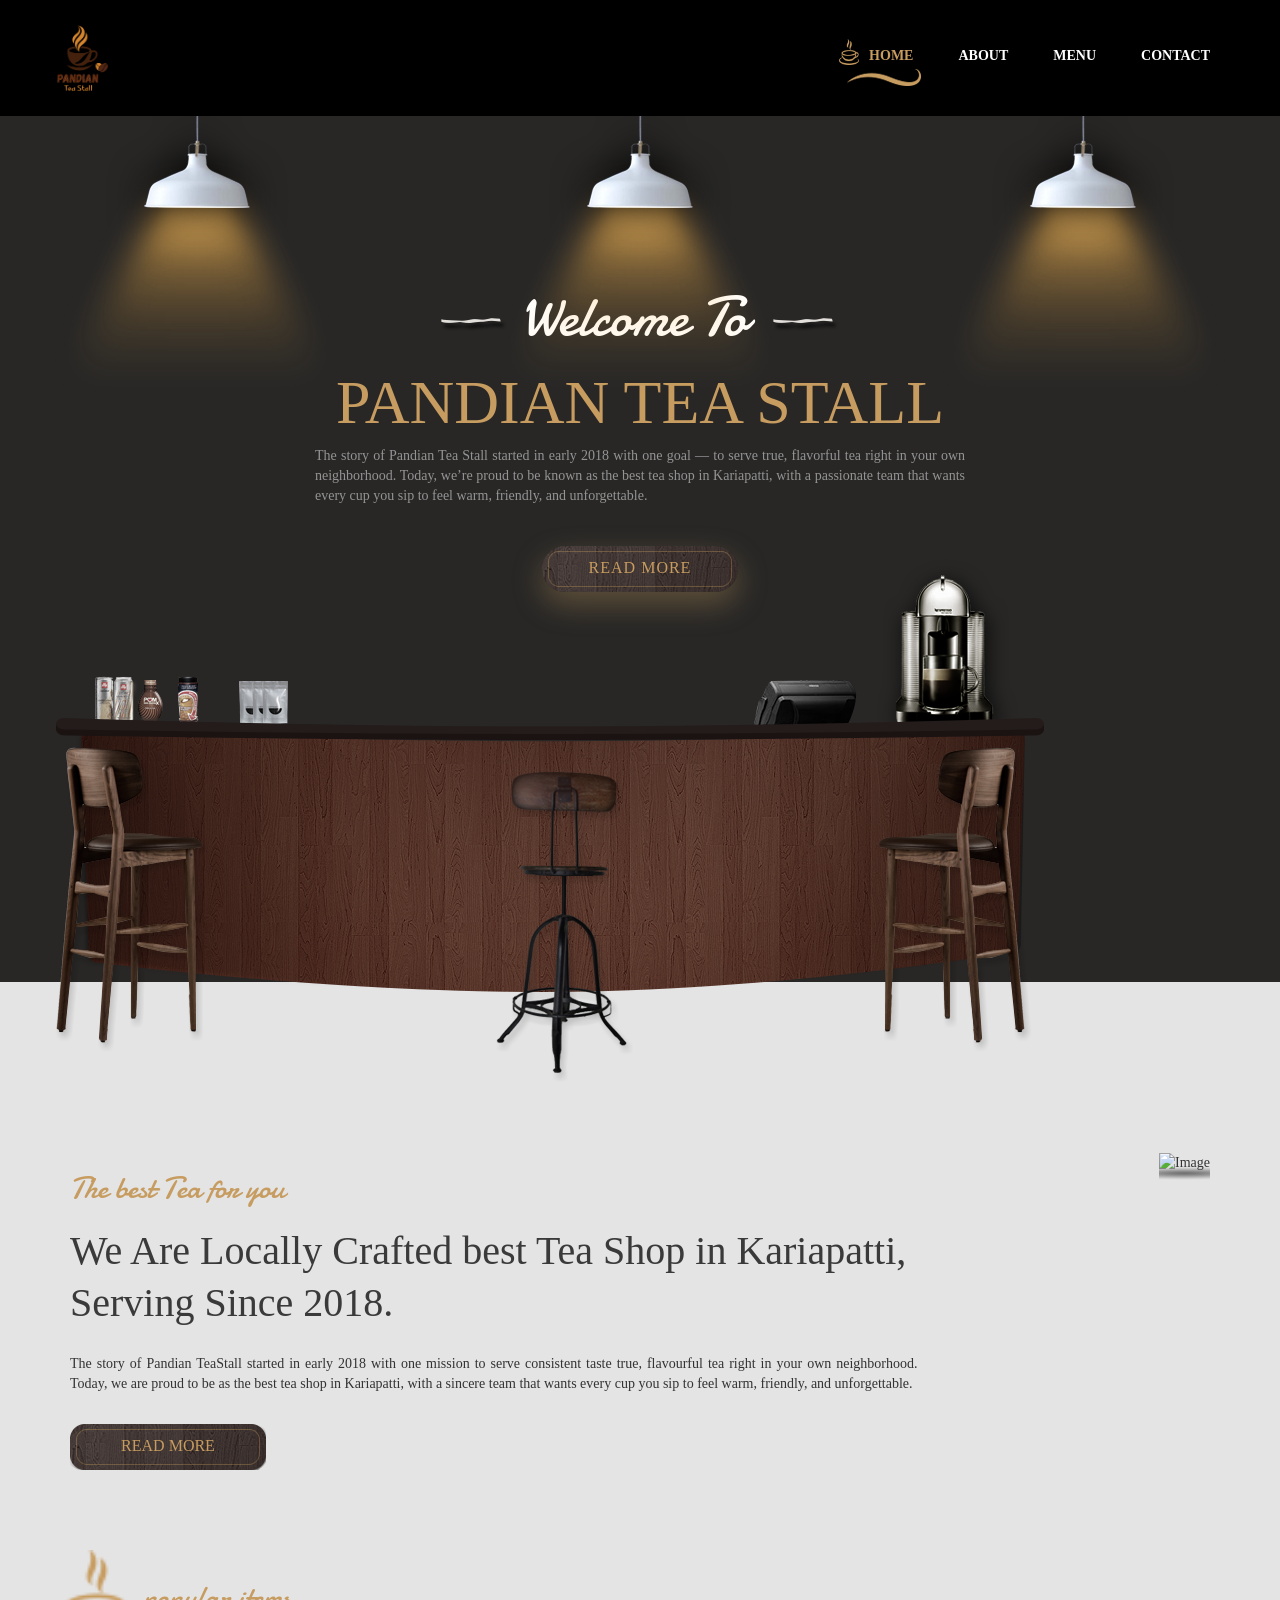
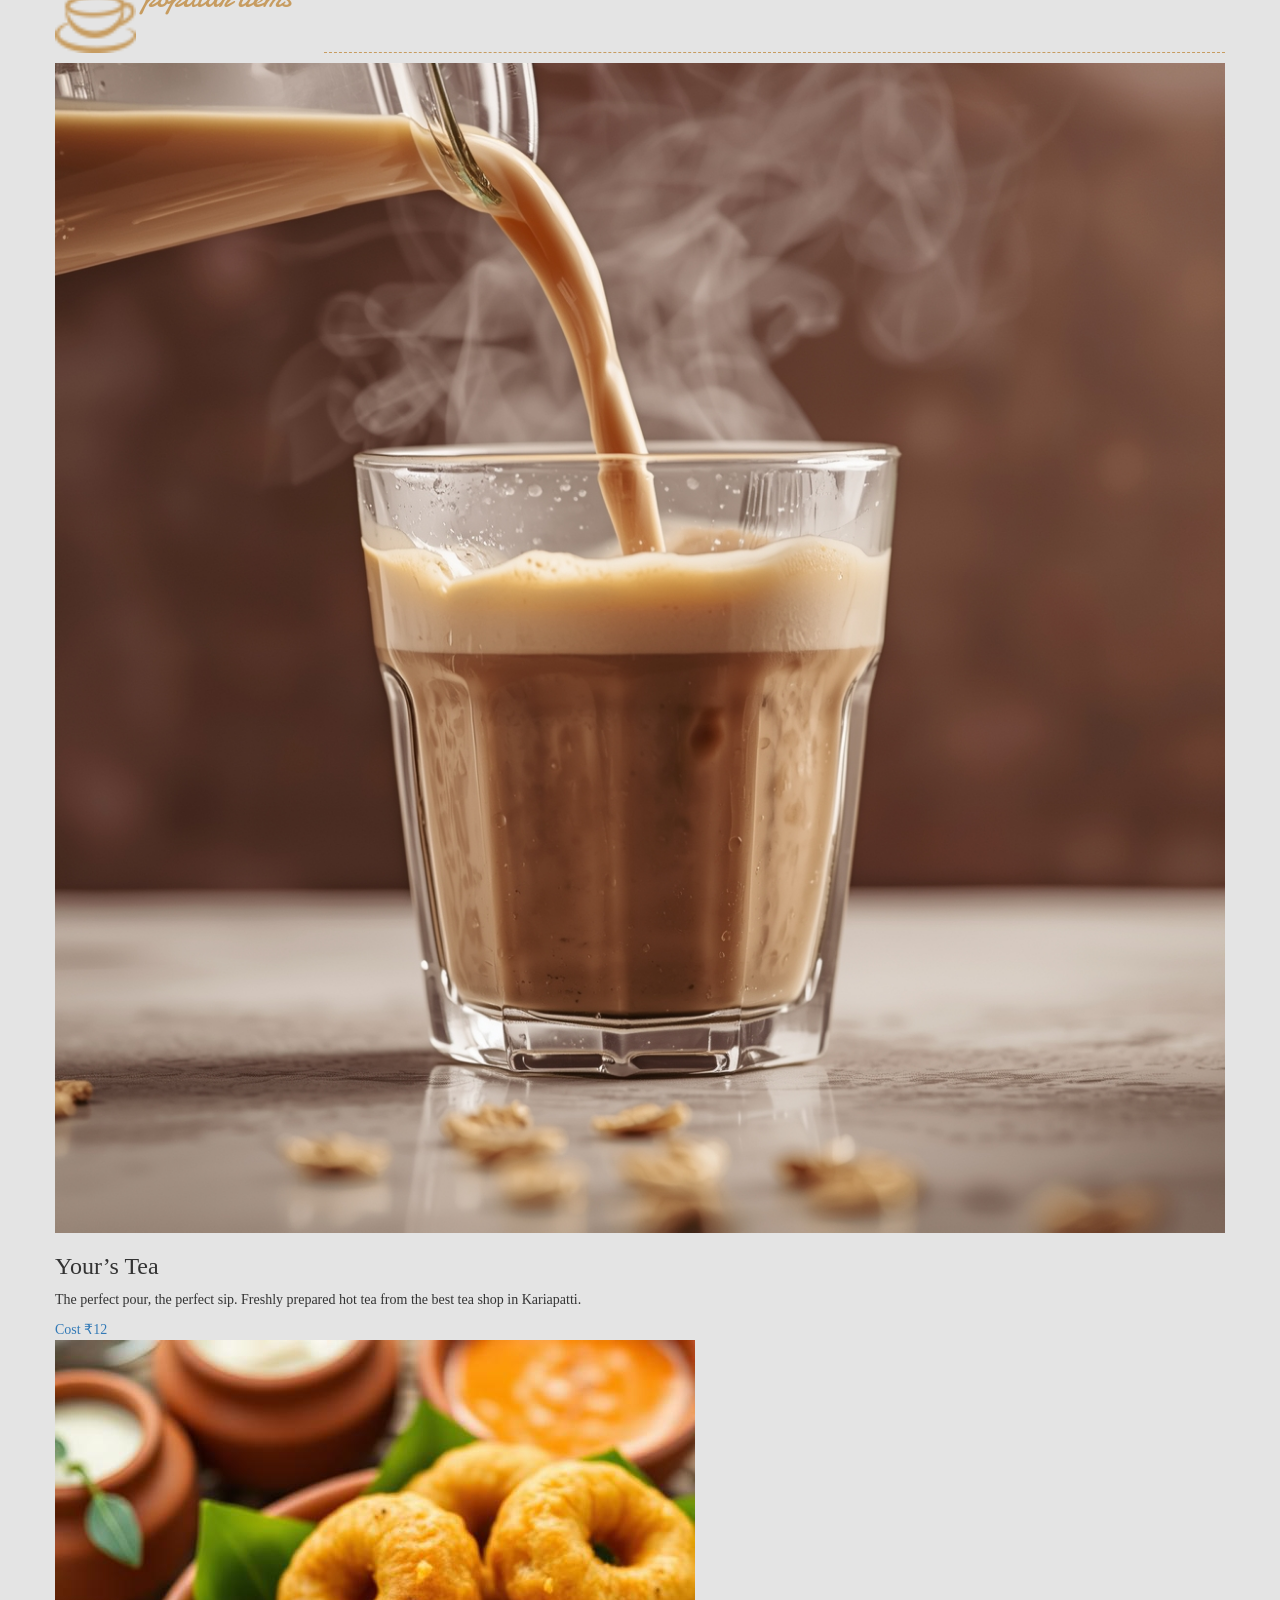
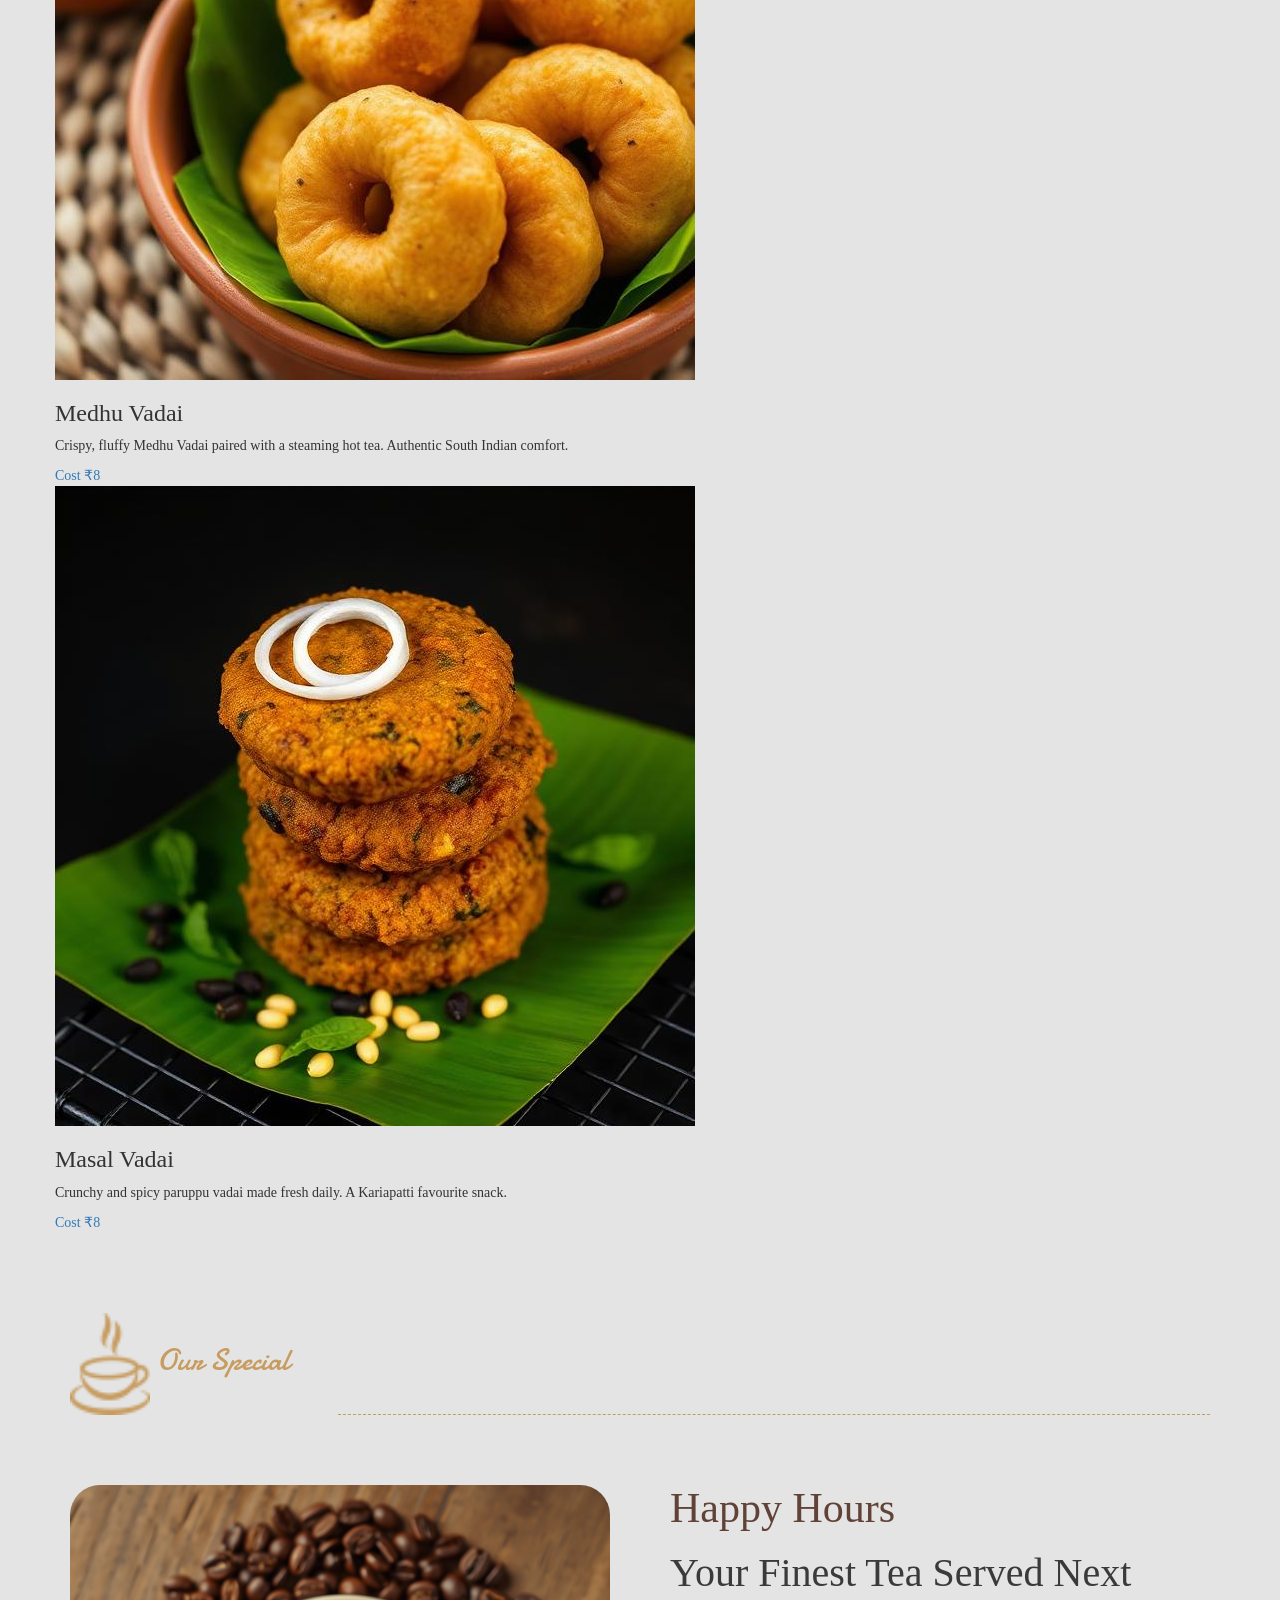
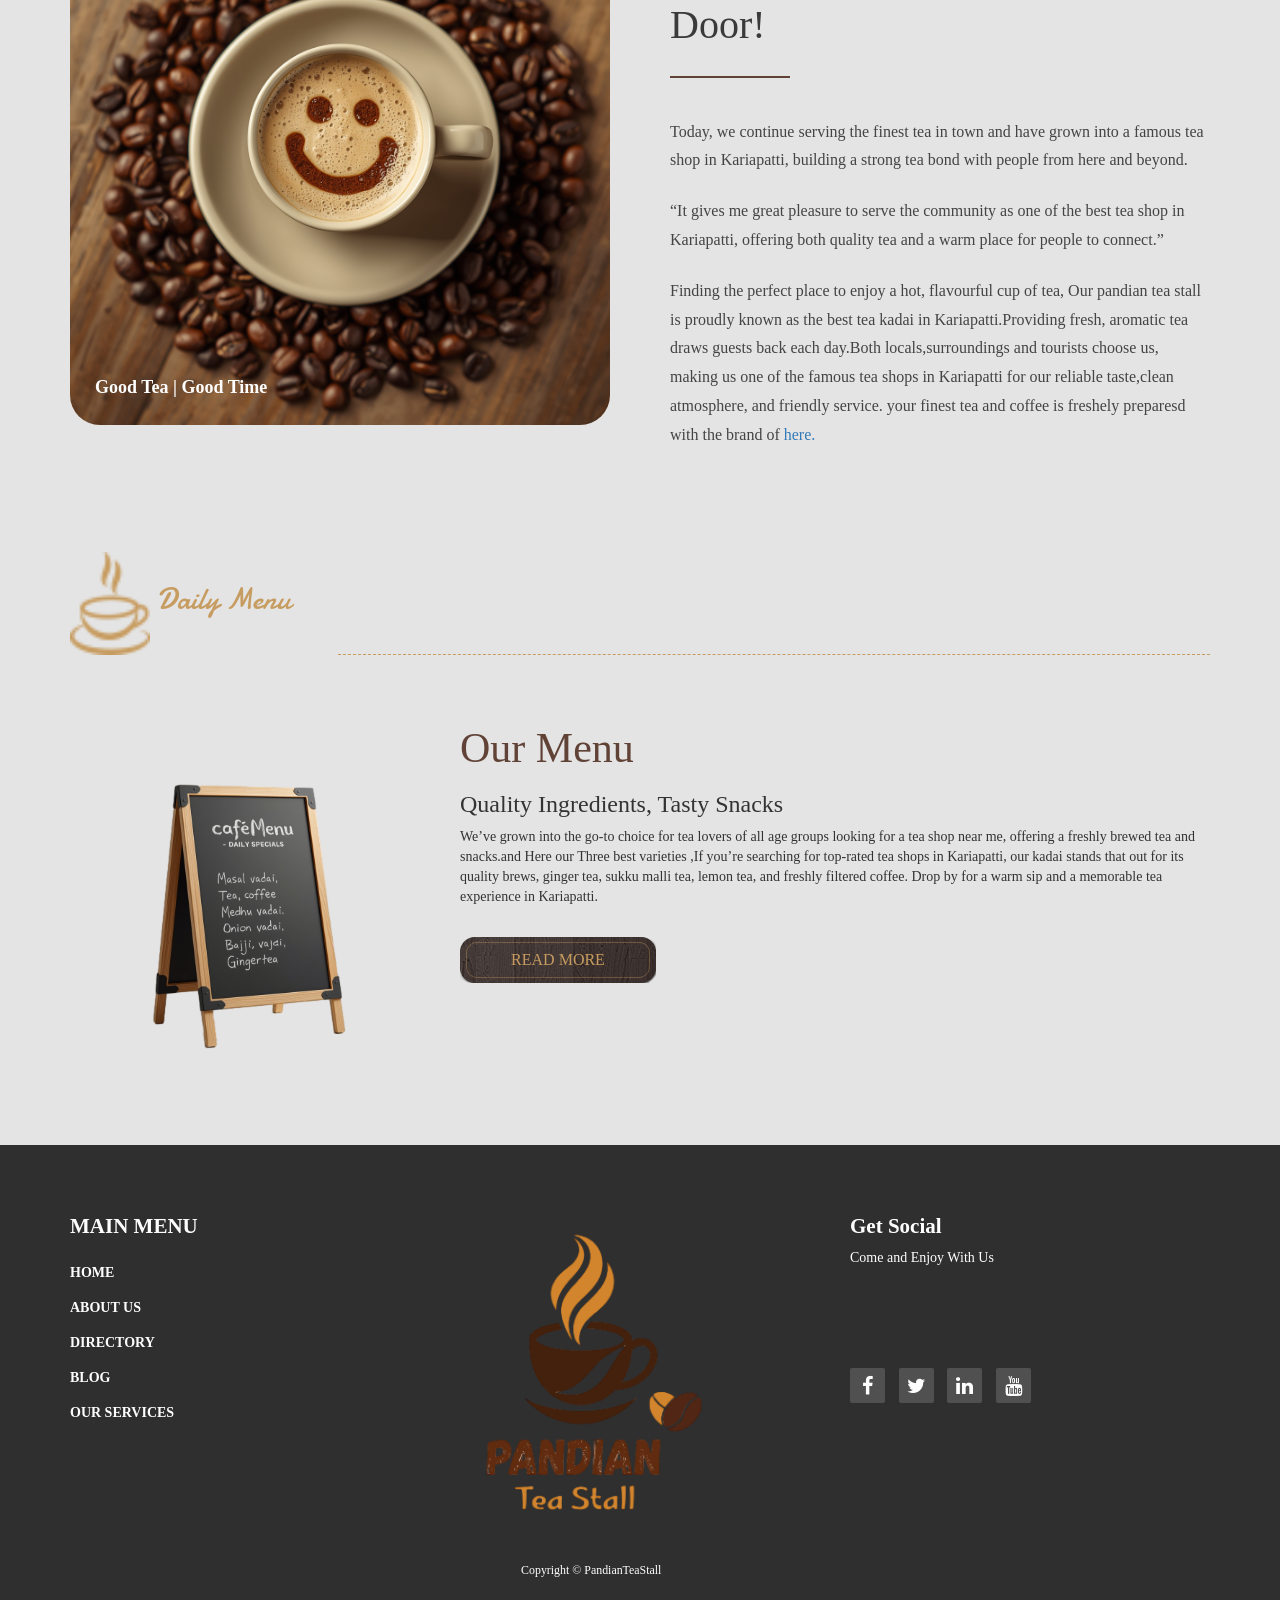
==== commit 240f2abd: "updated indexfile" ====
--- a/index.html
+++ b/index.html
@@ -4,7 +4,22 @@
   <meta charset="utf-8">
   <meta http-equiv="X-UA-Compatible" content="IE=edge">
   <meta name="viewport" content="width=device-width, initial-scale=1">
-  <title>Cafe House Template</title>
+  <meta name="viewport" content="width=device-width, initial-scale=1">
+  <meta name = "google-site-verification" content="google0f21b656ec84016c">
+
+<meta name = "keywords" content="best tea shop in kariapatti,best coffee shop in kariapatti,famous tea shop in kariapatti,
+tea shop near me,best tea stall in kariapatti,best tea shops in kariapatti">
+<meta name = "abstract" content = "best tea shop in kariapatti,best coffee shop in kariapatti,famous tea shop in kariapatti,
+tea shop near me,best tea stall in kariapatti,best tea shops in kariapatti">
+<meta name = "page-topic" content = "best tea shop in kariapatti,best coffee shop in kariapatti,famous tea shop in kariapatti,
+tea shop near me,best tea stall in kariapatti,best tea shops in kariapatti">
+<meta name = "page-type" content = "best tea shop in kariapatti,best coffee shop in kariapatti,famous tea shop in kariapatti,
+tea shop near me,best tea stall in kariapatti,best tea shops in kariapatti">
+<meta name = "classification" content = "best tea shop in kariapatti,best coffee shop in kariapatti,famous tea shop in kariapatti,
+tea shop near me,best tea stall in kariapatti,best tea shops in kariapatti">
+<meta name = "geography" content = "Madurai,trichy,coimbatore,virudhunagar,aruppukottai,sivakasi,Ramanathapuram,Theni">
+<meta name = "city" content = "kariapatti,Narikudi,sevalpatti,aruppukottai,kalkurichi,kallikudi,Madurai">
+  <title>PandianTeaStall</title>
 <!-- 
 Cafe House Template
 http://www.templatemo.com/tm-466-cafe-house
@@ -49,6 +64,7 @@
                 <li><a href="today-special.html">About</a></li>
                 <li><a href="menu.html">Menu</a></li>
                 <li><a href="contact.html">Contact</a></li>
+
               </ul>
             </nav>   
           </div>           
@@ -62,22 +78,42 @@
           <img src="img/light.png" alt="Light" class="light light-2">
           <img src="img/light.png" alt="Light" class="light light-3">  
         </div>        
-        <!-- <div class="row tm-welcome-content"> -->
-          <div class="row tm-welcome-content" data-animate="zoom">
-
-          <h2 class="white-text tm-handwriting-font tm-welcome-header"><img src="img/header-line.png" alt="Line" class="tm-header-line">&nbsp;Welcome To&nbsp;&nbsp;<img src="img/header-line.png" alt="Line" class="tm-header-line"></h2>
+       
+       <div class="row tm-welcome-content">
+          <h2 class="white-text tm-handwriting-font tm-welcome-header">
+          <img src="img/header-line.png" alt="Line" class="tm-header-line">&nbsp;Welcome To&nbsp;&nbsp;<img src="img/header-line.png" alt="Line" class="tm-header-line"></h2>
           <h2 class="gold-text tm-welcome-header-2">Pandian Tea Stall</h2>
-          <p class="gray-text tm-welcome-description">
-            The story of Pandian Tea Stall started in early 2018 with one goal — to serve true, flavorful tea right in your own neighborhood. Today, we’re proud to be known as the best tea shop in kariapatti, with a passionate team that wants every cup you sip to feel warm, friendly, and unforgettable.
-         <a href="#main" class="tm-more-button tm-more-button-welcome">Details</a>
+            <p class="gray-text tm-welcome-description">
+    The story of Pandian Tea Stall started in early 2018 with one goal — to serve true, flavorful tea right in your own neighborhood. Today, we’re proud to be known as the best tea shop in Kariapatti, with a passionate team that wants every cup you sip to feel warm, friendly, and unforgettable.
+  </p>
+          <a href="#main" class="tm-more-button tm-more-button-welcome">Read More</a>      
         </div>
-        <img src="img/table-set.png" alt="Table Set" class="tm-table-set img-responsive">             
+  <!-- <div class="row tm-welcome-content welcome-bg" data-animate="zoom">
+
+  <h2 class="white-text tm-handwriting-font tm-welcome-header">
+    <img src="img/header-line.png" alt="Line" class="tm-header-line">
+    &nbsp;Welcome To&nbsp;
+    <img src="img/header-line.png" alt="Line" class="tm-header-line">
+  </h2>
+
+  <h2 class="gold-text tm-welcome-header-2">Pandian Tea Stall</h2>
+
+  <p class="gray-text tm-welcome-description">
+    The story of Pandian Tea Stall started in early 2018 with one goal — to serve true, flavorful tea right in your own neighborhood. Today, we’re proud to be known as the best tea shop in Kariapatti, with a passionate team that wants every cup you sip to feel warm, friendly, and unforgettable.
+  </p>
+
+  <a href="#main" class="tm-more-button tm-more-button-welcome">Details</a>
+
+</div> -->
+
+        <img src="img/table-set.png" alt="Table Set" class="tm-table-set img-responsive"> 
+            
       </div>      
     </section>
     <div class="tm-main-section light-gray-bg">
       <div class="container" id="main">
        <section class="tm-section row">
-<div class="col-lg-9 col-md-9 col-sm-8" data-animate="left">
+         <div class="col-lg-9 col-md-9 col-sm-8" data-animate="left">
     
     <h2 class="tm-section-header gold-text tm-handwriting-font">
       The best Tea for you
@@ -118,120 +154,72 @@
 
 <div class="col-lg-3 col-md-3 col-sm-4 tm-welcome-img-container" data-animate="right">
     <div class="inline-block shadow-img">
-      <img src="img/teacups.jpg" alt="Image" class="img-circle img-thumbnail">  
+      <img src="img/teacupsplash.png" alt="Image" style="max-width: 100%;">  
     </div>              
   </div>            
 </section>
        
-        <section class="tm-section tm-section-margin-bottom-0 row">
-          <div class="col-lg-12 tm-section-header-container">
-            <h2 class="tm-section-header gold-text tm-handwriting-font"><img src="img/logo.png" alt="Logo" class="tm-site-logo"> Popular Items</h2>
-            <div class="tm-hr-container"><hr class="tm-hr"></div>
-          </div>
-          <div class="col-lg-12 tm-popular-items-container">
-<div class="tm-popular-item" data-animate="zoom">
-              <img src="img/teaglass.jpg" alt="Popular" class="tm-popular-item-img">
-              <div class="tm-popular-item-description">
-                <h3 class="tm-handwriting-font tm-popular-item-title">
-                  <!-- <span class="tm-handwriting-font bigger-first-letter">Your's Favourite</span> -->
-                 Your's Tea</h3><hr class="tm-popular-item-hr">
-                <p>The perfect pour, the perfect sip. Find your daily dose of warmth and flavor at Pandian Teastall. Recognized as the best tea shop in kariapatti, we provide high-quality, freshly prepared hot tea. Stop searching for the best tea around me—come experience the best tea in
-Kariapatti!</p>
-                <div class="order-now-container">
-                  <a href="#" class="order-now-link tm-handwriting-font"> Cost Rs.12</a>
-                </div>
-              </div>              
-            </div>
-            <div class="tm-popular-item">
-              <img src="img/MedhuVadai.jpeg" alt="Popular" class="tm-popular-item-img">
-              <div class="tm-popular-item-description">
-                <h3 class="tm-handwriting-font tm-popular-item-title">
-                  Medhu Vadai</h3><hr class="tm-popular-item-hr">
-                <p>Crispy, fluffy best Medhu Vadai paired with a steaming hot cup of our famous tea is the comfort food you deserve. Searching for the best Medhu Vadai in Kariapatti? You’ve found the local favorite. We provide the freshest, authentic South Indian flavors to complete your day.</p>
-                <div class="order-now-container">
-                  <a href="#" class="order-now-link tm-handwriting-font">Cost 
-                    Rs.8</a>
-                </div>
-              </div>              
-            </div>
-            <div class="tm-popular-item">
-              <img src="img/masalvadai.jpeg" alt="Popular" class="tm-popular-item-img">
-              <div class="tm-popular-item-description">
-                <h3 class="tm-handwriting-font tm-popular-item-title">Masal Vadai</h3><hr class="tm-popular-item-hr">
-                <p>Crunchy and Purely Authentic! Taste the perfect blend of spice and crunch in every,Stop by your famous snack spot in Kariapatti and our authentic South Indian delight!,bite.Our Masal Vadai making us the definite choice for the best paruppu Vadai in Kariapatti.</p>
-                <div class="order-now-container">
-                  <a href="#" class="order-now-link tm-handwriting-font">Cost Rs.8</a>
-                </div>
-              </div>              
-            </div>
-          </div>          
-        </section>
-        <!-- <section class="tm-section row">
-          <div class="col-lg-12 tm-section-header-container">
-            <h2 class="tm-section-header gold-text tm-handwriting-font"><img src="img/logo.png" alt="Logo" class="tm-site-logo"> Today's Special</h2>
-            <div class="tm-hr-container"><hr class="tm-hr"></div>
-          </div>          
-          <div class="col-lg-12 tm-special-container margin-top-60">
-            <div class="tm-special-container-left"> <!-- left -->
-              <!-- <div class="tm-special-item">
-                <div class="tm-special-img-container">
-                  <img src="img/coffeesmile.jpg" alt="Special" class="tm-special-img img-responsive">  
-                  <a href="#">
-                    <div class="tm-special-description">
-                      <h3 class="tm-special-title">Donec pede justo</h3>
-                      <p>Lorem ipsum dolor sit amet, consectetuer adipiscing elit.</p>  
-                    </div>            
-                  </a>
-                </div>
-              </div>
-            </div>
-            <div class="tm-special-container-right"> <!-- right -->
-              <!-- <div>
-                <div class="tm-special-item">
-                  <div class="tm-special-img-container">
-                    <img src="img/special-2.jpg" alt="Special" class="img-responsive">  
-                    <a href="#">
-                      <div class="tm-special-description">
-                        <h3 class="tm-special-title">Etiam sit amet</h3>
-                        <p>Lorem ipsum dolor sit amet, consectetuer adipiscing elit.</p>
-                      </div>
-                    </a>
-                  </div>
-                </div>  
-              </div>
-              <div class="tm-special-container-lower">
-                <div class="tm-special-item">
-                  <div class="tm-special-img-container">
-                    <img src="img/special-3.jpg" alt="Special" class="img-responsive">  
-                    <a href="#">
-                      <div class="tm-special-description">
-                        <p>Vivamus elementum</p>
-                      </div>
-                    </a>
-                  </div>
-                </div>
-                <div class="tm-special-item">
-                  <div class="tm-special-img-container">
-                    <img src="img/special-4.jpg" alt="Special" class="img-responsive">  
-                    <a href="#">
-                      <div class="tm-special-description">
-                        <p>Quisque rutrum.</p>
-                      </div>
-                    </a>
-                  </div>
-                </div>  
-              </div>              
-            </div>
-          </div>
-           -->
-        <!-- </section> -->
+
+
+<section class=" tm-section row">
+  <div class=" tm-section-header-container">
+    <h2 class="tm-section-header gold-text tm-handwriting-font">
+      <img src="img/logo.png" alt="Logo" class="tm-site-logo">
+popular items    </h2>
+    <div class="tm-hr-container">
+      <hr class="tm-hr">
+    </div>
+  </div>
+
+  <div class=" tm-popular-grid">
+
+    <div class="tm-popular-card">
+      <img src="img/teaglass.jpg" alt="Tea">
+      <div class="tm-card-content">
+        <h3>Your’s Tea</h3>
+        <p>
+          The perfect pour, the perfect sip. Freshly prepared hot tea from the
+          best tea shop in Kariapatti.
+        </p>
+        <a href="#" class="tm-price-btn">Cost ₹12</a>
+      </div>
+    </div>
+
+    <div class=" tm-popular-card">
+      <img src="img/MedhuVadai.jpeg" alt="Medhu Vadai">
+      <div class="tm-card-content">
+        <h3>Medhu Vadai</h3>
+        <p>
+          Crispy, fluffy Medhu Vadai paired with a steaming hot tea.
+          Authentic South Indian comfort.
+        </p>
+        <a href="#" class="tm-price-btn">Cost ₹8</a>
+      </div>
+    </div>
+
+    <div class="tm-popular-card">
+      <img src="img/masalvadai.jpeg" alt="Masal Vadai">
+      <div class="tm-card-content">
+        <h3>Masal Vadai</h3>
+        <p>
+          Crunchy and spicy paruppu vadai made fresh daily.
+          A Kariapatti favourite snack.
+        </p>
+        <a href="#" class="tm-price-btn">Cost ₹8</a>
+      </div>
+    </div>
+
+  </div>
+</section>
+
+
 <section class="tm-section row">
 
   <!-- HEADER -->
   <div class="col-lg-12 tm-section-header-container">
     <h2 class="tm-section-header gold-text tm-handwriting-font">
       <img src="img/logo.png" alt="Logo" class="tm-site-logo">
-      Today’s Special
+      Our Special
     </h2>
     <div class="tm-hr-container">
       <hr class="tm-hr">
@@ -287,8 +275,10 @@
         <section class="tm-section">
           <div class="row">
             <div class="col-lg-12 tm-section-header-container">
+              
               <h2 class="tm-section-header gold-text tm-handwriting-font"><img src="img/logo.png" alt="Logo" class="tm-site-logo"> Daily Menu</h2> 
-              <div class="tm-hr-container"><hr class="tm-hr"></div> 
+              <div class="tm-hr-container">
+                <hr class="tm-hr"></div> 
             </div>  
           </div>          
           <div class="row">
@@ -314,16 +304,20 @@
 helped us raise into a trusted name among locals and travellers alike. 
 We continue to serve freshly prepared tea and vadai's that bring people together every day.
       </p>
-    </div>
+
+    </div>
+
     <a href="javascript:void(0);" 
        class="tm-more-button margin-top-30"
        onclick="toggleReadMore(this)">
        Read More
     </a>
+
               </div>
             </div>
           </div>          
         </section>
+
       </div>
     </div> 
     <footer>
@@ -350,13 +344,12 @@
 
             <div class="col-lg-4 col-md-4 tm-footer-div">
               <h3 class="tm-footer-div-title">Get Social</h3>
-              <!-- <p>Aenean leo ligula, porttitor eu, consequat vitae, eleifend ac, enim. Aliquam lorem ante.</p> -->
+              <p>Come and Enjoy With Us</p>
               <div class="tm-social-icons-container">
                 <a href="#" class="tm-social-icon"><i class="fa fa-facebook"></i></a>
                 <a href="#" class="tm-social-icon"><i class="fa fa-twitter"></i></a>
                 <a href="#" class="tm-social-icon"><i class="fa fa-linkedin"></i></a>
                 <a href="#" class="tm-social-icon"><i class="fa fa-youtube"></i></a>
-                <a href="#" class="tm-social-icon"><i class="fa fa-behance"></i></a>
               </div>
             </div>
           </div>          
@@ -431,4 +424,4 @@
 </script>
 
  </body>
- </html>+ </html>
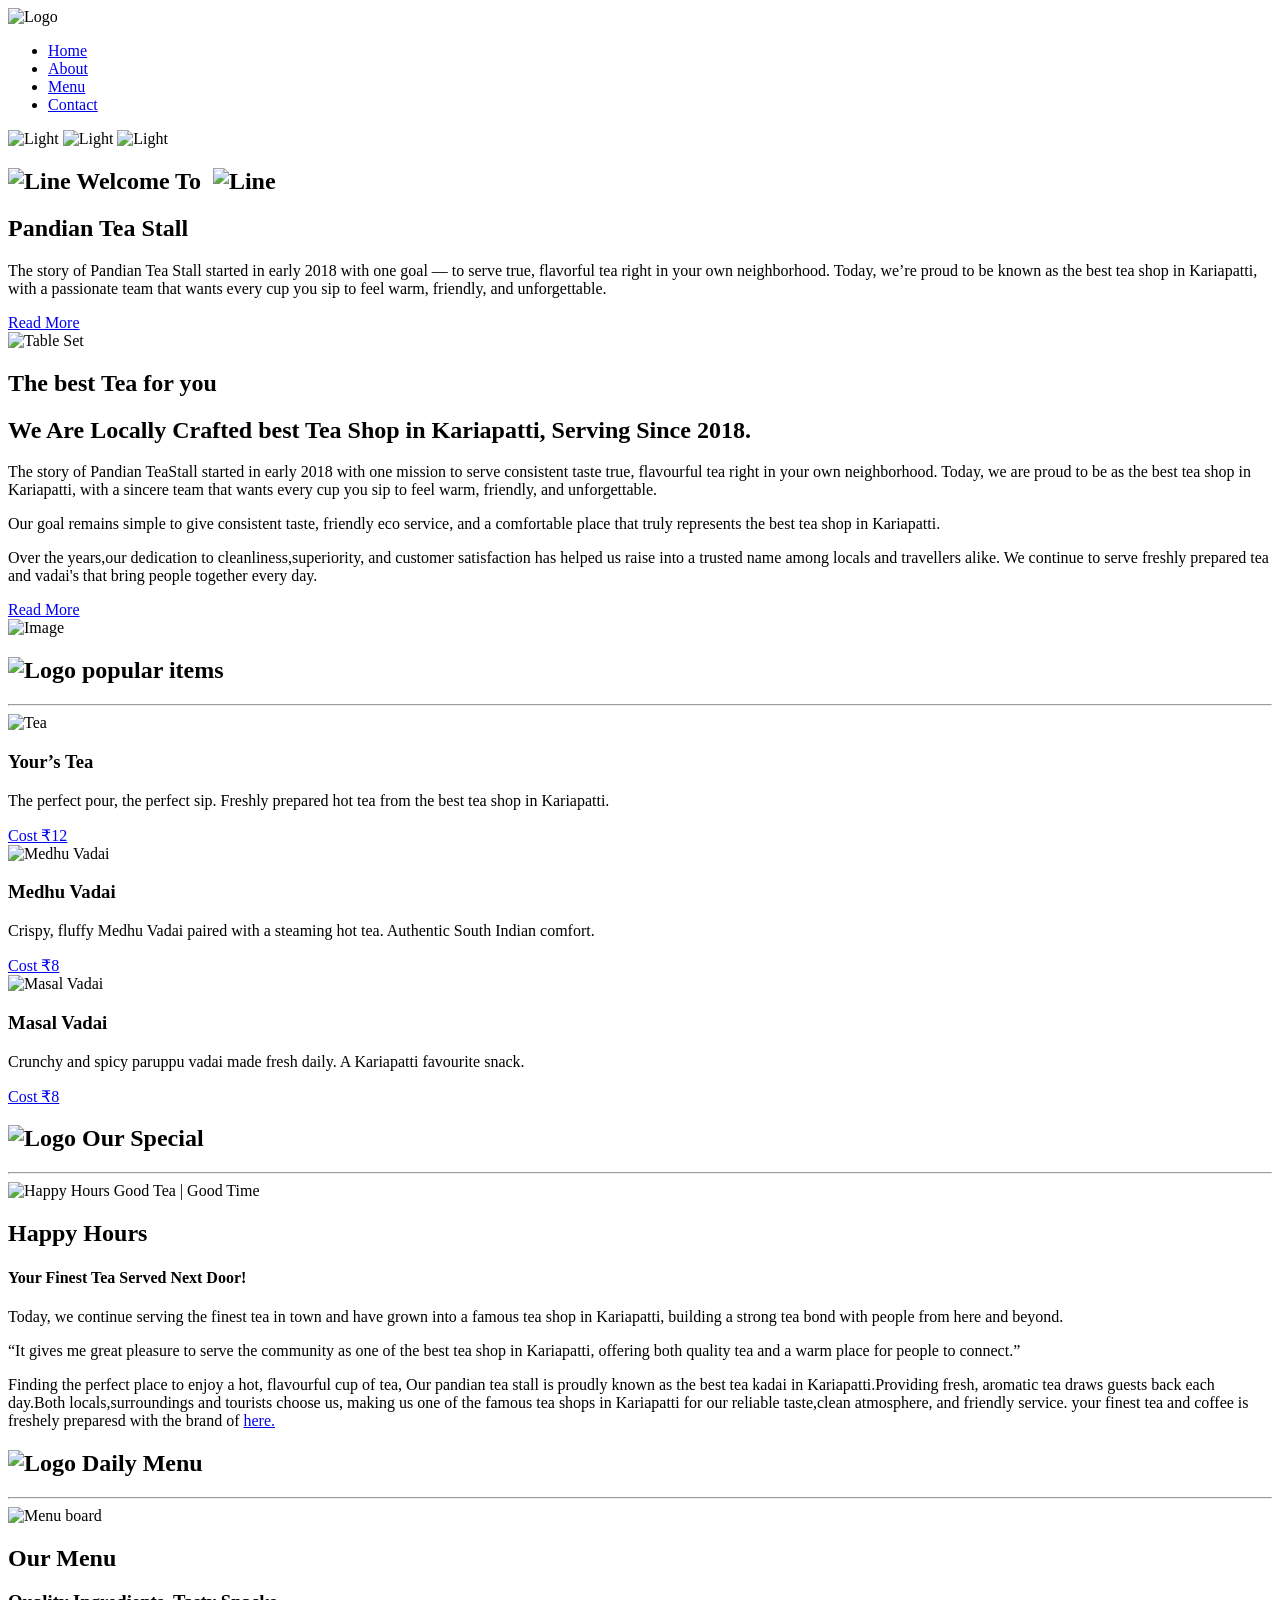
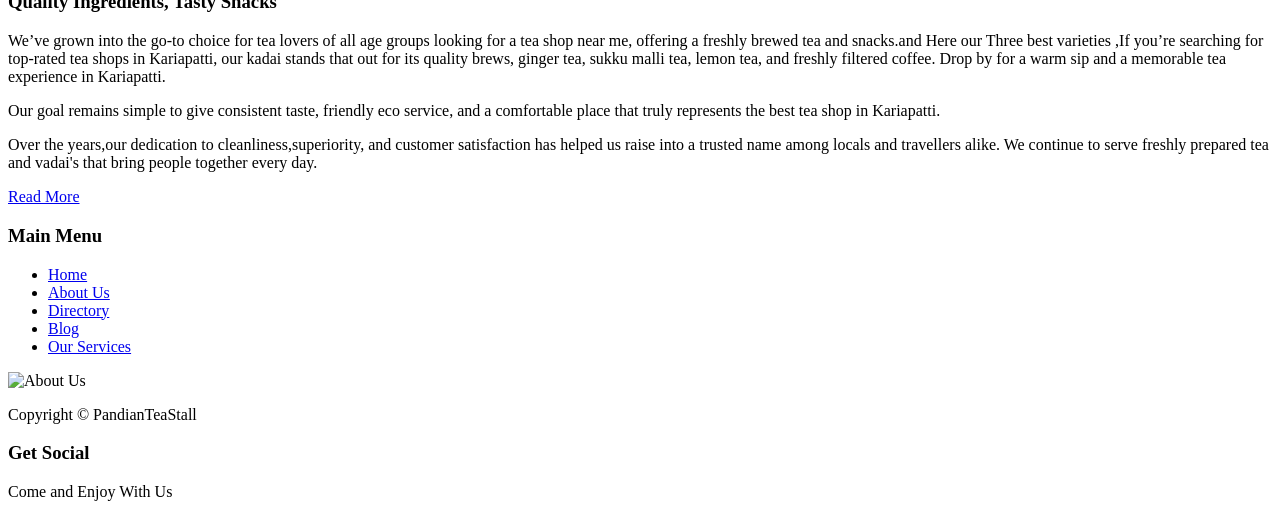
==== commit a302b6a3: "Add files via upload" ====
--- a/index.html
+++ b/index.html
@@ -424,4 +424,4 @@
 </script>
 
  </body>
- </html>
+ </html>
